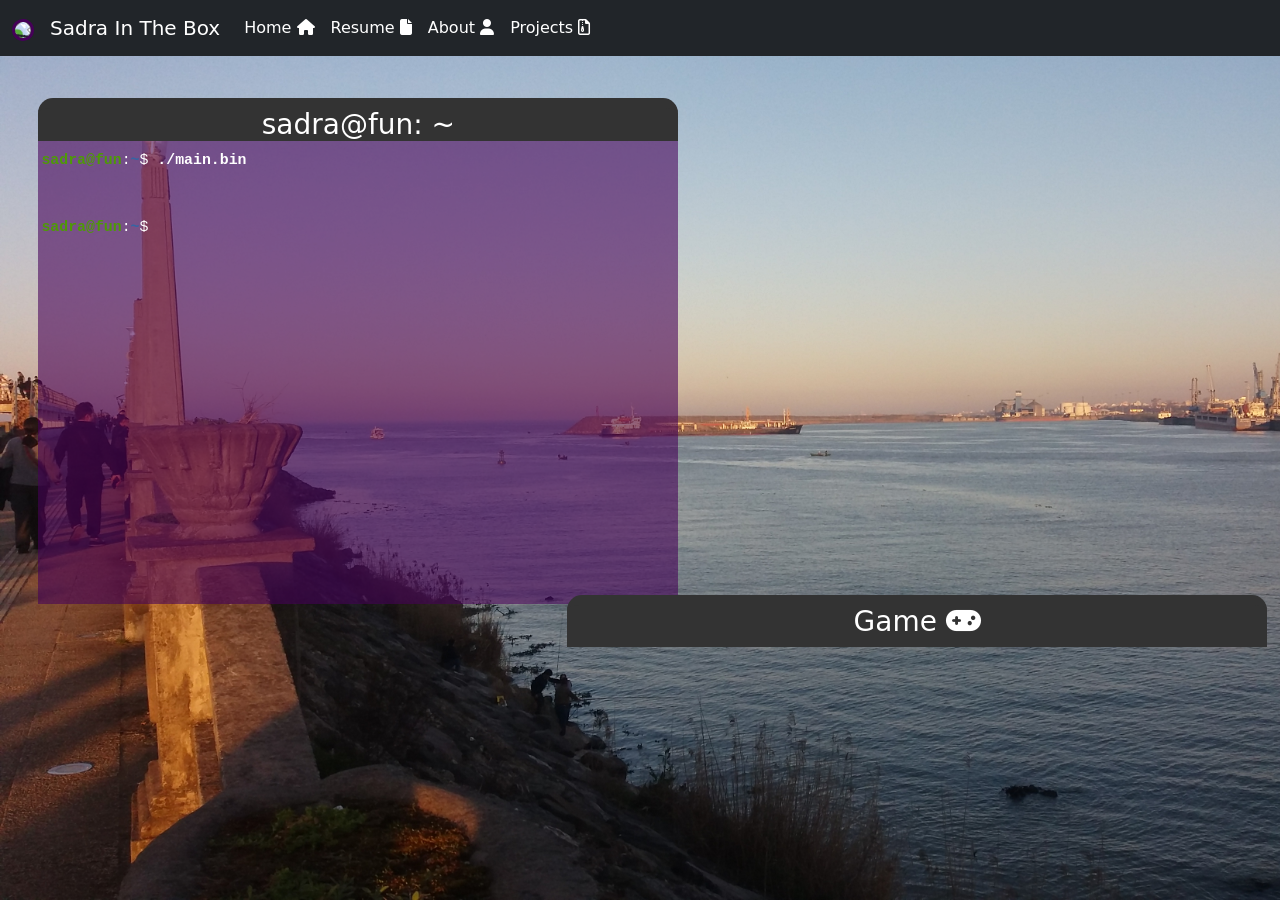
==== index.html @ 815b4501 "update" ====
<!doctype html>
<html lang="en">

<head>
    <meta charset="UTF-8">
    <meta property="og:title" content="SadraInTheBox">
    <meta property="og:description" content="about me and my resume">
    <meta property="og:image" content="https://avatars.githubusercontent.com/u/104717267">
    <meta name="viewport" content="width=device-width, initial-scale=1.0">
    <!-- <link rel="stylesheet" href="https://fonts.googleapis.com/css2?family=Material+Symbols+Outlined:opsz,wght,FILL,GRAD@24,400,0,0" />
    <link rel="stylesheet" href="https://fonts.googleapis.com/css2?family=Material+Symbols+Outlined:opsz,wght,FILL,GRAD@20..48,100..700,0..1,-50..200" /> -->
    <link rel="icon" href="https://avatars.githubusercontent.com/u/104717267">
    <link href="https://cdn.jsdelivr.net/npm/bootstrap@5.0.2/dist/css/bootstrap.min.css" rel="stylesheet"
        integrity="sha384-EVSTQN3/azprG1Anm3QDgpJLIm9Nao0Yz1ztcQTwFspd3yD65VohhpuuCOmLASjC" crossorigin="anonymous">
    <link rel="stylesheet" href="./script/style.css">
    <link rel="stylesheet" href="./script/fontawesome/css/all.css">
    <link rel="stylesheet" type='text/css' href="https://cdn.jsdelivr.net/gh/devicons/devicon@latest/devicon.min.css" />
    <title>Sadra In The Box</title>
    <style>
        @media screen and(min-width: 990) {
            .icon img {
                width: 200%;
            }
        }

        @media screen and(max-width: 990) {
            .icon img {
                width: 100;
            }
        }
    </style>
</head>

<body>
    <div class="post-f-t">
        <div class="collapse" id="navbarToggleExternalContent">
            <div class="bg-dark p-4">
                <h4 class="text-white">SadraInTheBox</h4>
                <span class="text-muted"><a class="nav-link active" onclick="goPage('home')" href="#home">Home <i
                            class="fa-solid fa-house"></i></a></span>
                <span class="text-muted"><a class="nav-link" onclick="goPage('resume')" href="#resume">Resume <i
                            class="fa-solid fa-file"></i></a></span>
                <span class="text-muted"><a class="nav-link" onclick="goPage('findMe')" href="#findme">About <i
                            class="fa-solid fa-user"></i></a></span>
            </div>
        </div>
        <nav class="navbar navbar-expand-lg navbar-dark bg-dark">
            <div class="container-fluid">
                <div class="navbar-brand icon">
                    <img src="https://avatars.githubusercontent.com/u/104717267" id="icon" width="100%">
                </div>
                <a class="navbar-brand" href="#home" onclick="goPage('home')">Sadra In The Box</a>
                <button class="navbar-toggler" type="button" data-toggle="collapse"
                    data-target="#navbarToggleExternalContent" aria-controls="navbarToggleExternalContent"
                    aria-expanded="false" aria-label="Toggle navigation">
                    <span class="navbar-toggler-icon"></span>
                </button>
                <div class="collapse navbar-collapse" id="navbarSupportedContent">
                    <ul class="navbar-nav me-auto mb-2 mb-lg-0">
                        <li class="nav-item">
                            <a class="nav-link active" aria-current="page" href="#home" id="homeBtn"
                                onclick="goPage('home')">Home <i class="fa-solid fa-house"></i></a>
                        </li>
                        <li class="nav-item">
                            <a class="nav-link" onclick="goPage('resume')" id="resumeBtn" href="#resume">Resume <i
                                    class="fa-solid fa-file"></i></a>
                        </li>
                        <!-- <li class="nav-item">
                            <a class="nav-link" onclick="goPage('blog')" id="blogBtn" href="#blogs">Blogs</a>
                        </li> -->
                        <li class="nav-item">
                            <a class="nav-link" onclick="goPage('findMe')" id="findMeBtn" href="#findme">About <i
                                    class="fa-solid fa-user"></i></a>
                        </li>
                        <li>
                            <a class="nav-link" href="/projects/index.html">Projects <i
                                    class="fa-regular fa-file-zipper"></i></a>
                        </li>
                    </ul>

                </div>
            </div>
        </nav>
    </div>

    <div id="home" style="display: block;" class="page">
        <br><br>
        <div>
            <div class="bash n-col part" id="bashWindow">
                <h3 class="title">sadra@fun: ~</h1>
                    <pre>
<font color="#4E9A06"><b>sadra@fun</b></font>:<font color="#3465A4"><b>~</b></font>$ <b id="bash-promp"></b>
                    <div id="result" style="display: none;">
<font color="#00FF87">₊ ˚</font><font color="#5FFF87">﹒</font><font color="#5FFF5F"> ✦₊  ₊˚   ★</font><font color="#87FF5F"> </font><font color="#87FF00">   ⸝⸝  ₊˚</font><font color="#AFFF00">﹒ ✦₊   ₊˚</font>
<font color="#5FFF87">.</font><font color="#5FFF5F"> .  /)  /)</font>
<font color="#5FFF5F">. . (｡•ㅅ•｡</font><font color="#87FF5F">)</font><font color="#87FF00">〝₎₎ Sandr</font><font color="#AFFF00">oInTheBox!</font><font color="#AFD700"> </font><font color="#D7D700">✦₊ ˊ˗ </font>
<font color="#5FFF5F">. .╭∪─</font><font color="#87FF5F">∪</font><font color="#87FF00">─────────</font><font color="#AFFF00">─ ✦ ⁺.</font>
<font color="#5FFF5F">. .</font><font color="#87FF5F">┊</font><font color="#87FF00"> ◟﹫ Name </font><font color="#AFFF00">: Sadra</font>
<font color="#87FF5F">.</font><font color="#87FF00"> .┊ ゛  La</font><font color="#AFFF00">st Name : </font><font color="#AFD700">G</font><font color="#D7D700">eorgi</font>
<font color="#87FF00">. .┊﹒ A</font><font color="#AFFF00">ge : 15</font>
<font color="#87FF00">. .┊</font><font color="#AFFF00">ꜝꜝ﹒Pronoun</font><font color="#AFD700">s</font><font color="#D7D700"> : he/him</font>
<font color="#87FF00">.</font><font color="#AFFF00"> .┊ ◟ヾ FvC</font><font color="#AFD700">o</font><font color="#D7D700">lor : purpl</font><font color="#D7AF00">e</font>
<font color="#AFFF00">. .┊﹒ Jo</font><font color="#AFD700">b</font><font color="#D7D700"> : Desktop </font><font color="#D7AF00">G</font><font color="#FFAF00">ame/App D</font><font color="#FF8700">ev</font>
<font color="#AFFF00">. .┊ </font><font color="#AFD700">◟</font><font color="#D7D700">﹫ github : </font><font color="#D7AF00">h</font><font color="#FFAF00">ttps://gi</font><font color="#FF8700">thub.com/</font><font color="#FF875F">I</font><font color="#FF5F5F">mTheSadra</font>
<font color="#AFFF00">  </font><font color="#AFD700"> </font><font color="#D7D700">╰──────────</font><font color="#D7AF00">─</font><font color="#FFAF00">──  ✦ ⁺.</font>
<font color="#D7D700">₊˚ ﹒✦ ₊  ₊˚</font><font color="#D7AF00"> </font><font color="#FFAF00">  ★     ⸝</font><font color="#FF8700">⸝ ₊˚﹒✦ ₊ </font><font color="#FF875F"> </font><font color="#FF5F5F">₊˚</font>
                    </div>
    <div style="display: none;" id="bash-promp2-view"><font color="#4E9A06"><b>sadra@fun</b></font>:<font color="#3465A4"><b>~</b></font>$ <b id="bash-promp2"></b></div> 
                </pre>
            </div>
            <div id="space">
                <main class="window n-col part" style="display: none;">
                    <!-- <canvas id="defaultCanvas0" class="p5Canvas" width="1400" height="1000" style="width: 700px; height: 500px;"></canvas> -->
                </main>
            </div></div>
        </div>

        <div id="resume" style="display: none; min-height: 100%; height: 100%;" class="page">
            <div style="width: 80%; height: 100%; min-height: 100%; float: left;" class="part">
                <iframe src="./assest/resume.pdf" class="resume" id="pdfShow" frameborder="0"
                    style="overflow:hidden;height:85vh;width:100%" width="100%">
                    <p style="color: rgb(255, 37, 37);">
                        It appears you don't have a PDF plugin for this browser.
                        No biggie... you can click <a href="./assest/resume.pdf">here</a> to download my resume file.
                    </p>
                </iframe>
            </div>
            <h4 id="demo" style="color: red;"></h4>
            <div class="resumeFooter" id="resumeFooter" style="min-height: 85vh;" aria-colspan="part">
                <a href="./assest/resume.pdf" id="downloadFile">
                    <button>
                        download <i class="fa fa-download" aria-hidden="true"></i>
                    </button>
                </a>
                <br>
                <br>
                <br>
                <select id="certificates" aria-placeholder="certificates">
                    <option value="resume">Resume</option>
                    <option value="cv">CV - Nestle</option>
                    <option value="kharazmi">Kharazmi Festival</option>
                </select>
            </div>
        </div>

        <div id="findMe" class="page" style="display: none;">
            <div class="findMe">
                <br>
                <br>
                <div style="margin-left: 5%; float: left;" class="part">
                    <div>
                        <a href="mailto:m.sadra.gorji@gmail.com"><button>mail <i class="fa fa-envelope"
                                    aria-hidden="true"></i></button></a>
                        <button onclick="showPhone()">phone <i class="fa fa-phone" aria-hidden="true"></i></button>
                        <a href="https://discord.gg/RzxrR6bMMf"><button>discord <i class="fa fa-commenting"
                                    aria-hidden="true"></i></button></a>
                        <a href="https://github.com/imthesadra"><button>github <i
                                    class="fa-brands fa-github"></i></button></a>

                        <br>
                        <h4 style="display: none;" id="phone">Phone : 09109642551
                            <button style="background-color: brown; font-size: small;" onclick="copy()">copy</button>
                        </h4>
                    </div>
                    <br><br>
                    <div>
                        <div class="skills">
                            <svg viewBox="0 0 128 128" style="width: 30px;">
                                <linearGradient id="python-original-a" gradientUnits="userSpaceOnUse" x1="70.252" y1="1237.476" x2="170.659" y2="1151.089" gradientTransform="matrix(.563 0 0 -.568 -29.215 707.817)"><stop offset="0" stop-color="#5A9FD4"></stop><stop offset="1" stop-color="#306998"></stop></linearGradient><linearGradient id="python-original-b" gradientUnits="userSpaceOnUse" x1="209.474" y1="1098.811" x2="173.62" y2="1149.537" gradientTransform="matrix(.563 0 0 -.568 -29.215 707.817)"><stop offset="0" stop-color="#FFD43B"></stop><stop offset="1" stop-color="#FFE873"></stop></linearGradient><path fill="url(#python-original-a)" d="M63.391 1.988c-4.222.02-8.252.379-11.8 1.007-10.45 1.846-12.346 5.71-12.346 12.837v9.411h24.693v3.137H29.977c-7.176 0-13.46 4.313-15.426 12.521-2.268 9.405-2.368 15.275 0 25.096 1.755 7.311 5.947 12.519 13.124 12.519h8.491V67.234c0-8.151 7.051-15.34 15.426-15.34h24.665c6.866 0 12.346-5.654 12.346-12.548V15.833c0-6.693-5.646-11.72-12.346-12.837-4.244-.706-8.645-1.027-12.866-1.008zM50.037 9.557c2.55 0 4.634 2.117 4.634 4.721 0 2.593-2.083 4.69-4.634 4.69-2.56 0-4.633-2.097-4.633-4.69-.001-2.604 2.073-4.721 4.633-4.721z" transform="translate(0 10.26)"></path><path fill="url(#python-original-b)" d="M91.682 28.38v10.966c0 8.5-7.208 15.655-15.426 15.655H51.591c-6.756 0-12.346 5.783-12.346 12.549v23.515c0 6.691 5.818 10.628 12.346 12.547 7.816 2.297 15.312 2.713 24.665 0 6.216-1.801 12.346-5.423 12.346-12.547v-9.412H63.938v-3.138h37.012c7.176 0 9.852-5.005 12.348-12.519 2.578-7.735 2.467-15.174 0-25.096-1.774-7.145-5.161-12.521-12.348-12.521h-9.268zM77.809 87.927c2.561 0 4.634 2.097 4.634 4.692 0 2.602-2.074 4.719-4.634 4.719-2.55 0-4.633-2.117-4.633-4.719 0-2.595 2.083-4.692 4.633-4.692z" transform="translate(0 10.26)"></path><radialGradient id="python-original-c" cx="1825.678" cy="444.45" r="26.743" gradientTransform="matrix(0 -.24 -1.055 0 532.979 557.576)" gradientUnits="userSpaceOnUse"><stop offset="0" stop-color="#B8B8B8" stop-opacity=".498"></stop><stop offset="1" stop-color="#7F7F7F" stop-opacity="0"></stop></radialGradient><path opacity=".444" fill="url(#python-original-c)" d="M97.309 119.597c0 3.543-14.816 6.416-33.091 6.416-18.276 0-33.092-2.873-33.092-6.416 0-3.544 14.815-6.417 33.092-6.417 18.275 0 33.091 2.872 33.091 6.417z"></path>
                            </svg> python -                   
                            <svg viewBox="0 0 128 128" style="width: 30px;">
                                <path fill="#F0DB4F" d="M1.408 1.408h125.184v125.185H1.408z"></path><path fill="#323330" d="M116.347 96.736c-.917-5.711-4.641-10.508-15.672-14.981-3.832-1.761-8.104-3.022-9.377-5.926-.452-1.69-.512-2.642-.226-3.665.821-3.32 4.784-4.355 7.925-3.403 2.023.678 3.938 2.237 5.093 4.724 5.402-3.498 5.391-3.475 9.163-5.879-1.381-2.141-2.118-3.129-3.022-4.045-3.249-3.629-7.676-5.498-14.756-5.355l-3.688.477c-3.534.893-6.902 2.748-8.877 5.235-5.926 6.724-4.236 18.492 2.975 23.335 7.104 5.332 17.54 6.545 18.873 11.531 1.297 6.104-4.486 8.08-10.234 7.378-4.236-.881-6.592-3.034-9.139-6.949-4.688 2.713-4.688 2.713-9.508 5.485 1.143 2.499 2.344 3.63 4.26 5.795 9.068 9.198 31.76 8.746 35.83-5.176.165-.478 1.261-3.666.38-8.581zM69.462 58.943H57.753l-.048 30.272c0 6.438.333 12.34-.714 14.149-1.713 3.558-6.152 3.117-8.175 2.427-2.059-1.012-3.106-2.451-4.319-4.485-.333-.584-.583-1.036-.667-1.071l-9.52 5.83c1.583 3.249 3.915 6.069 6.902 7.901 4.462 2.678 10.459 3.499 16.731 2.059 4.082-1.189 7.604-3.652 9.448-7.401 2.666-4.915 2.094-10.864 2.07-17.444.06-10.735.001-21.468.001-32.237z"></path>
                            </svg>
                            javascript
                            <svg viewBox="0 0 128 128" style="width: 30px;">
                                <path fill="#004482" d="M63.443 0c-1.782 0-3.564.39-4.916 1.172L11.594 28.27C8.89 29.828 6.68 33.66 6.68 36.78v54.197c0 1.562.55 3.298 1.441 4.841l-.002.002c.89 1.543 2.123 2.89 3.475 3.672l46.931 27.094c2.703 1.562 7.13 1.562 9.832 0h.002l46.934-27.094c1.352-.78 2.582-2.129 3.473-3.672.89-1.543 1.441-3.28 1.441-4.843V36.779c0-1.557-.55-3.295-1.441-4.838v-.002c-.891-1.545-2.121-2.893-3.473-3.67L68.359 1.173C67.008.39 65.226 0 63.443 0zm.002 26.033c13.465 0 26.02 7.246 32.77 18.91l-16.38 9.479c-3.372-5.836-9.66-9.467-16.39-9.467-10.432 0-18.922 8.49-18.922 18.924S53.013 82.8 63.445 82.8c6.735 0 13.015-3.625 16.395-9.465l16.375 9.477c-6.746 11.662-19.305 18.91-32.77 18.91-20.867 0-37.843-16.977-37.843-37.844s16.976-37.844 37.843-37.844v-.002zM92.881 57.57h4.201v4.207h4.203v4.203h-4.203v4.207h-4.201V65.98h-4.207v-4.203h4.207V57.57zm15.765 0h4.208v4.207h4.203v4.203h-4.203v4.207h-4.208V65.98h-4.205v-4.203h4.205V57.57z"></path>
                            </svg> cpp -
                            <i class="devicon-dotnetcore-plain colored"></i> .Net <br>                  
                            <svg viewBox="0 0 128 128" style="width: 30px;">
                                <path d="M117.5 33.5l.3-.2c-.6-1.1-1.5-2.1-2.4-2.6L67.1 2.9c-.8-.5-1.9-.7-3.1-.7-1.2 0-2.3.3-3.1.7l-48 27.9c-1.7 1-2.9 3.5-2.9 5.4v55.7c0 1.1.2 2.3.9 3.4l-.2.1c.5.8 1.2 1.5 1.9 1.9l48.2 27.9c.8.5 1.9.7 3.1.7 1.2 0 2.3-.3 3.1-.7l48-27.9c1.7-1 2.9-3.5 2.9-5.4V36.1c.1-.8 0-1.7-.4-2.6zm-53.5 70c-21.8 0-39.5-17.7-39.5-39.5S42.2 24.5 64 24.5c14.7 0 27.5 8.1 34.3 20l-13 7.5C81.1 44.5 73.1 39.5 64 39.5c-13.5 0-24.5 11-24.5 24.5s11 24.5 24.5 24.5c9.1 0 17.1-5 21.3-12.4l12.9 7.6c-6.8 11.8-19.6 19.8-34.2 19.8zM115 62h-3.2l-.9 4h4.1v5h-5l-1.2 6h-4.9l1.2-6h-3.8l-1.2 6h-4.8l1.2-6H94v-5h3.5l.9-4H94v-5h5.3l1.2-6h4.9l-1.2 6h3.8l1.2-6h4.8l-1.2 6h2.2v5zm-12.7 4h3.8l.9-4h-3.8z" fill="#68217A"></path>
                            </svg> c# - 
                            <i class="devicon-unity-plain colored"></i> Unity <br>
                            <i class="devicon-django-plain colored"></i> Django - 
                            <i class="devicon-flask-original colored"></i> Flask - 
                            <i class="devicon-sdl-plain colored"></i> SDL <br>
                            <i class="devicon-numpy-plain colored"></i> numpy - 
                            <i class="devicon-p5js-original colored"></i> p5js <br> 
                            <i class="devicon-bash-plain colored"></i> Bash - 
                            <i class="devicon-powershell-plain colored"></i> Powershell <br>
                            <i class="devicon-ubuntu-plain colored"></i> Ubuntu - 
                            <i class="devicon-windows11-original colored"></i> Windows <br>
                        </div>
                    </div>
                    <br><br>
                </div>

                <!-- <div style="float: right; margin-right: 5%;">
                <iframe src="https://discord.com/widget?id=1015629142655500362&theme=dark" 
                width="350" height="500" 
                allowtransparency="true" frameborder="0" 
                
                sandbox="allow-popups allow-popups-to-escape-sandbox allow-same-origin allow-scripts"
                >
                </iframe>
            </div> -->
                <div style="float: right; margin-right: 2%" class="part">
                    <img
                        src="https://github-readme-stats.vercel.app/api?username=imthesadra&show_icons=true&theme=dark">
                    <br>
                    <br>
                    <br>
                    <a href="https://coffeebede.com/sadraz3r0">
                        <img width="40%" style="float: left;"
                            src="https://coffeebede.ir/DashboardTemplateV2/app-assets/images/banner/default-yellow.svg">
                        <!-- <img src="https://i.imgur.com/2DrTn0Z.gif" style="float: right" width="70px"> -->
                    </a>
                </div>
            </div>

            <script>
                function showPhone() {
                    var phone = document.getElementById("phone");
                    phone.style = "display: block;";
                }

                function copy() {
                    navigator.clipboard.writeText("09109642551");
                }
            </script>
        </div>

        <!-- <div id="blog" class="page" style="display: none;">
        <div id="myBlogs" class="blogs"></div>
    </div> -->

        <div id="scripts">
            <script src="/script/p5.js"></script>
            <script src="/script/game/drop.js"></script>
            <script src="/script/game/game.js"></script>
            <script src="/script/main.js"></script>
            <script src="https://code.jquery.com/jquery-3.2.1.slim.min.js"
                integrity="sha384-KJ3o2DKtIkvYIK3UENzmM7KCkRr/rE9/Qpg6aAZGJwFDMVNA/GpGFF93hXpG5KkN"
                crossorigin="anonymous"></script>
            <script src="https://cdn.jsdelivr.net/npm/popper.js@1.12.9/dist/umd/popper.min.js"
                integrity="sha384-ApNbgh9B+Y1QKtv3Rn7W3mgPxhU9K/ScQsAP7hUibX39j7fakFPskvXusvfa0b4Q"
                crossorigin="anonymous"></script>
            <script src="https://cdn.jsdelivr.net/npm/bootstrap@4.0.0/dist/js/bootstrap.min.js"
                integrity="sha384-JZR6Spejh4U02d8jOt6vLEHfe/JQGiRRSQQxSfFWpi1MquVdAyjUar5+76PVCmYl"
                crossorigin="anonymous"></script>
            <script>
                // const blogs = [
                //     ["1", "پست اول"]
                // ]
                // for(let i = 0; i < blogs.length; i++){
                //     let blog = blogs[i];
                //     console.log(blog[0]+" connecting...");
                //     console.log(blog[0]+" connected!");
                //     let a = document.createElement("a");
                //     a.href = "./blog.html?id="+blog[0];
                //     let btn = document.createElement("button");
                //     // a.id = blog[0];
                //     btn.innerText = blog[1];

                //     a.appendChild(btn);

                //     let div = document.getElementById("myBlogs");
                //     div.appendChild(a);

                //     console.log(blog);
                // }
            </script>
        </div>
</body>

</html>
---- script/style.css ----
@font-face {
    font-family: "ubuntu";
    src: url("/assest/ubuntu.ttf");
}

body {
    /* background-image: url("/assest/background.png");
    background-repeat: no-repeat;
    background-size: cover;
    background-clip: initial; */

    background: url("/assest/background.png") fixed;
    background-size: cover;
}

@media screen and (max-device-width: 991){
    .page .n-col {
        float:none;
        max-width: 90%;
        min-width: 90%;
        margin-left: 5%;
    }
}

@media screen and (min-device-width: 991){
    .page .n-col {
        float:none;
        max-width: 90%;
        min-width: 90%;
        margin-left: 5%;
    }
}

/* * {
    font-family: "ubuntu";
} */

.title {
    font-style: italic;
    color: white;
    text-align: center;
}

.icon {
    max-width: 3%;
}

.icon img {
    border-radius: 50%;
    border: #450058 solid 3px;
    font-size: medium;
}

/* @media screen and (max-device-width: 990) {
    .window {
        margin-right: 1%;
        float: right;
        background-color: #333333;
        min-width: 40%;
    }
    
    .window .title {
        max-width: 100%;
        min-width: 700px;
        font-style: normal;
        margin-top: -1.3%;
        border-top: #333333 solid 10px;
        background-color: #333333;
        border-top-right-radius: 15px;
        border-top-left-radius: 15px;
        text-align: center;
    }
}

@media screen and (min-device-width: 989){
    .window {
        margin-right: 1%;
        float: none;
        background-color: #333333;
        min-width: 90%;
        max-width: 90%;
        margin-left: 5%;
    }
    
    .window .title {
        max-width: 100%;
        font-style: normal;
        margin-top: -1.3%;
        border-top: #333333 solid 10px;
        background-color: #333333;
        border-top-right-radius: 15px;
        border-top-left-radius: 15px;
        text-align: center;
    }
} */

.window {
    margin-right: 1%;
    float: right;
    background-color: #333333;
    min-width: 500px;

    border-top-left-radius: 15px;
    border-top-right-radius: 15px;
}

.window .title {
    max-width: 100%;
    min-width: 700px;
    font-style: normal;
    margin-top: -1.3%;
    border-top: #333333 solid 10px;
    background-color: #333333;
    border-top-right-radius: 15px;
    border-top-left-radius: 15px;
    text-align: center;
}

/* @media screen and (max-device-width: 990){
    .bash {
        float: left;
        background-color: #450058;
        color: white;
        font-size: 17px;
        width: 700px;
        height: 500px; 
        min-height: 70%;
        max-width: 50%;
        margin-left: 3%;
    }

    .bash pre {
        margin-left: 3px;
    }

    .bash .title {
        font-style: normal;
        border-top: #333333 solid 10px;
        background-color: #333333;
        border-top-right-radius: 15px;
        border-top-left-radius: 15px;
        margin-top: -1%;
        text-align: center;
    }
}

@media screen and (min-device-width: 989){
    .bash {
        float: none;
        background-color: #450058;
        color: white;
        font-size: 17px;
        width: 700px;
        height: 500px; 
        min-height: 70%;
        max-width: 90%;
        min-width: 90%;
        margin-left: 5%;
    }

    .bash pre {
        margin-left: 0.2%;
    }

    .bash .title {
        font-style: normal;
        border-top: #333333 solid 10px;
        background-color: #333333;
        border-top-right-radius: 15px;
        border-top-left-radius: 15px;
        margin-top: -1%;
        text-align: center;
    }
} */

.bash {
    float: left;
    background-color: #45005894;
    color: white;
    font-size: 17px;
    width: 700px;
    height: 500px; 
    min-height: 70%;
    max-width: 50%;
    margin-left: 3%;
    border-top-left-radius: 15px;
    border-top-right-radius: 15px;
}

.bash pre {
    margin-left: 3px;
}

.bash .title {
    font-style: normal;
    border-top: #333333 solid 10px;
    background-color: #333333;
    border-top-right-radius: 15px;
    border-top-left-radius: 15px;
    margin-top: -1%;
    text-align: center;
}

.nav-link{
    color: white;
}

.resumeFooter {
    background-color: rgba(92, 33, 186, 0.514);
    border-bottom-right-radius: 15px;
    border: #333333 solid 3px;
}

.resumeFooter button {
    /* min-width: 10%; */
    margin-top: 1%;
    color:white;
    background-color: #333333;
    border-radius: 4px;
    margin-left: 3%;
    border: white solid 2px;
    text-align: left;
}

.resumeFooter select {
    margin-left: 3%;
    color: white;
    background-color: #333333;
    border-radius: 4px;
    border: white solid 2px;
}

.resumeFooter button i {
    text-align: right;
}

.findMe {
    background-color: rgba(92, 33, 186, 0.496);
    border: #333333 solid 3px;
    border-top: none;
    border-bottom-left-radius: 10px;
    border-bottom-right-radius: 10px;
    min-height: 85vh;
}

.findMe button {
    border: rgb(4, 0, 26) solid 2px;
    border-radius: 5px;
    color: white;
    background-color: rgb(4, 0, 26);
}

.findMe button:hover {
    background-color: rgba(4, 0, 26, 0.336);
}

.blogs button {
    background-color: #333333;
    color: white;
    border-radius: 12px;
    min-width: 80%;
    font-size: 130%;
    margin-left: 10%;
    margin-top: 1%;
    border: #333333 solid 1px;
}

.blogs button:hover {
    background-color: #33333381;
}

.blog-content {
    max-width: 90%;
    max-height: 85%;
    min-width: 90%;
    min-height: 85%;
    margin-left: 5%;
    margin-top: 0.2%;
}

.blog-content * {
    color: white;
}

.blog-content textarea {
    background-color: #333333cd;
    border-radius: 12px;
    color: white;
    /* min-width: 150%;
    min-height: 100%;
    max-width: 150%;
    max-height: 100%;
    font-size: 110%;
    resize: none;
    border-color: #333333;
    margin-left: -30%;
    float: right; */
    margin-left: 1%;
}

.blog-content .menu {
    border-color: #333333;
    background-color: #333333cd;
    color: white;
    width: 30%;
    max-width: 30%;
    min-width: 30%;
    height: 80%;
    max-height: 80%;
    min-height: 80%;
    border-radius: 12px;
}

.blog-content .menu img {
    border-radius: 12px;
    border-color: #333333;
    max-width: 90%;
    padding: -1%;
}
/* 
.display {
    min-width: ;
} */

.skills {
    background-color: #333333;
    border-radius: 12px;
    border: #333333 solid 1px;
    /* min-width: 70%; */
    max-width: 70%;
    color: white;
}

.skills * {
    padding-top: 3%;
    padding-left: 3%;
}

.skills p {
    margin-left: 3%;
}

.projectItem {
    border: none;
    background-color: rgba(51, 51, 51, 0.674);
    /* border-radius: 13px; */
    border: #450058 solid 1px;
    min-width: 100%;
    max-width: 100%;
    min-height: 5%;
    margin-top: 1%;
    color: white;
}

.projectItem tr {
    border: rgba(255, 255, 255, 0) solid 0px;
}

.projectItem tbody{
    border: rgba(255, 255, 255, 0) solid 0px;
}

.onCanvas {
    position: absolute;
}
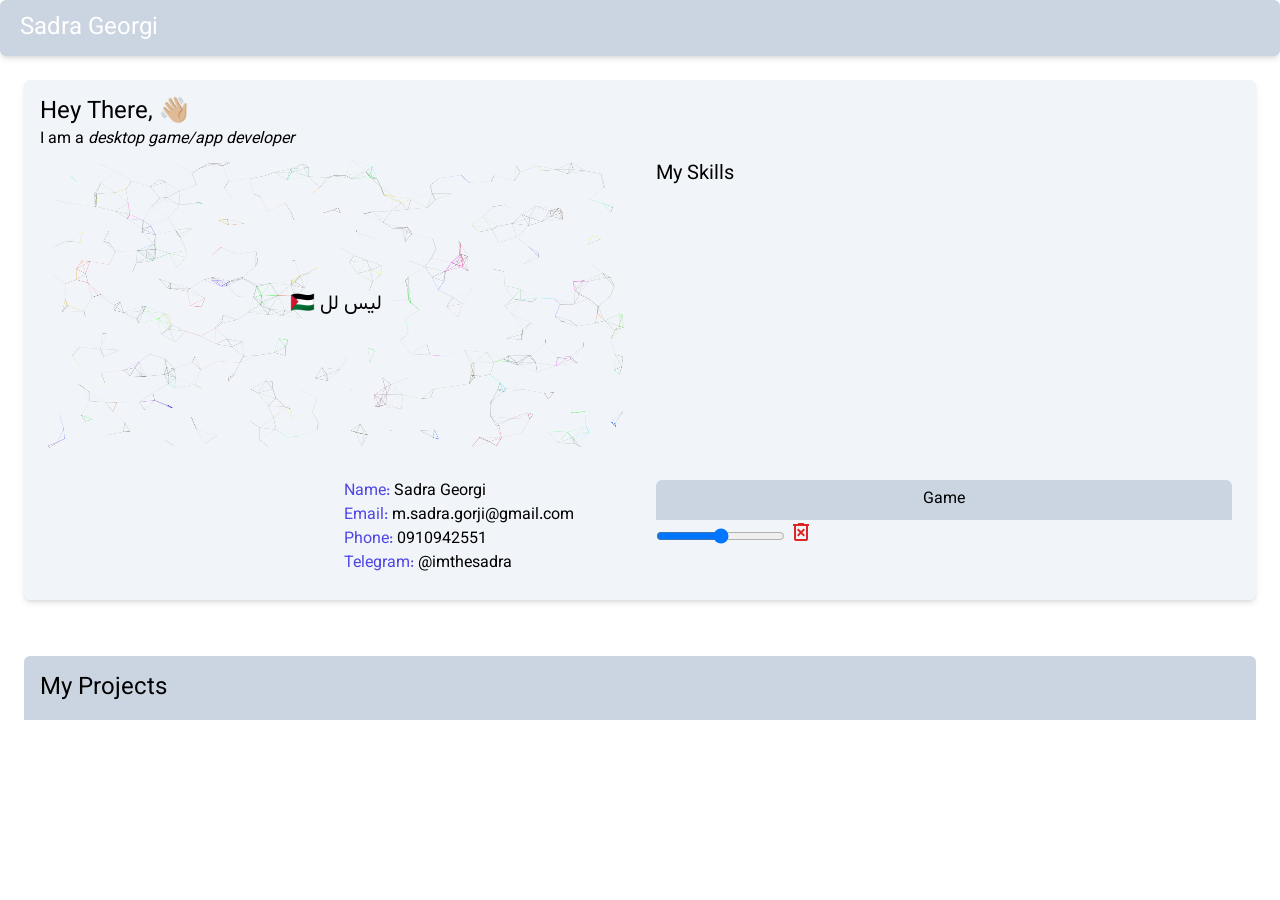
==== commit 6871defb: "update everything" ====
--- a/index.html
+++ b/index.html
@@ -1,275 +1,152 @@
-<!doctype html>
-<html lang="en">
-
-<head>
-    <meta charset="UTF-8">
-    <meta property="og:title" content="SadraInTheBox">
-    <meta property="og:description" content="about me and my resume">
-    <meta property="og:image" content="https://avatars.githubusercontent.com/u/104717267">
-    <meta name="viewport" content="width=device-width, initial-scale=1.0">
-    <!-- <link rel="stylesheet" href="https://fonts.googleapis.com/css2?family=Material+Symbols+Outlined:opsz,wght,FILL,GRAD@24,400,0,0" />
-    <link rel="stylesheet" href="https://fonts.googleapis.com/css2?family=Material+Symbols+Outlined:opsz,wght,FILL,GRAD@20..48,100..700,0..1,-50..200" /> -->
-    <link rel="icon" href="https://avatars.githubusercontent.com/u/104717267">
-    <link href="https://cdn.jsdelivr.net/npm/bootstrap@5.0.2/dist/css/bootstrap.min.css" rel="stylesheet"
-        integrity="sha384-EVSTQN3/azprG1Anm3QDgpJLIm9Nao0Yz1ztcQTwFspd3yD65VohhpuuCOmLASjC" crossorigin="anonymous">
-    <link rel="stylesheet" href="./script/style.css">
-    <link rel="stylesheet" href="./script/fontawesome/css/all.css">
-    <link rel="stylesheet" type='text/css' href="https://cdn.jsdelivr.net/gh/devicons/devicon@latest/devicon.min.css" />
-    <title>Sadra In The Box</title>
-    <style>
-        @media screen and(min-width: 990) {
-            .icon img {
-                width: 200%;
-            }
-        }
-
-        @media screen and(max-width: 990) {
-            .icon img {
-                width: 100;
-            }
-        }
-    </style>
-</head>
-
-<body>
-    <div class="post-f-t">
-        <div class="collapse" id="navbarToggleExternalContent">
-            <div class="bg-dark p-4">
-                <h4 class="text-white">SadraInTheBox</h4>
-                <span class="text-muted"><a class="nav-link active" onclick="goPage('home')" href="#home">Home <i
-                            class="fa-solid fa-house"></i></a></span>
-                <span class="text-muted"><a class="nav-link" onclick="goPage('resume')" href="#resume">Resume <i
-                            class="fa-solid fa-file"></i></a></span>
-                <span class="text-muted"><a class="nav-link" onclick="goPage('findMe')" href="#findme">About <i
-                            class="fa-solid fa-user"></i></a></span>
-            </div>
-        </div>
-        <nav class="navbar navbar-expand-lg navbar-dark bg-dark">
-            <div class="container-fluid">
-                <div class="navbar-brand icon">
-                    <img src="https://avatars.githubusercontent.com/u/104717267" id="icon" width="100%">
-                </div>
-                <a class="navbar-brand" href="#home" onclick="goPage('home')">Sadra In The Box</a>
-                <button class="navbar-toggler" type="button" data-toggle="collapse"
-                    data-target="#navbarToggleExternalContent" aria-controls="navbarToggleExternalContent"
-                    aria-expanded="false" aria-label="Toggle navigation">
-                    <span class="navbar-toggler-icon"></span>
-                </button>
-                <div class="collapse navbar-collapse" id="navbarSupportedContent">
-                    <ul class="navbar-nav me-auto mb-2 mb-lg-0">
-                        <li class="nav-item">
-                            <a class="nav-link active" aria-current="page" href="#home" id="homeBtn"
-                                onclick="goPage('home')">Home <i class="fa-solid fa-house"></i></a>
-                        </li>
-                        <li class="nav-item">
-                            <a class="nav-link" onclick="goPage('resume')" id="resumeBtn" href="#resume">Resume <i
-                                    class="fa-solid fa-file"></i></a>
-                        </li>
-                        <!-- <li class="nav-item">
-                            <a class="nav-link" onclick="goPage('blog')" id="blogBtn" href="#blogs">Blogs</a>
-                        </li> -->
-                        <li class="nav-item">
-                            <a class="nav-link" onclick="goPage('findMe')" id="findMeBtn" href="#findme">About <i
-                                    class="fa-solid fa-user"></i></a>
-                        </li>
-                        <li>
-                            <a class="nav-link" href="/projects/index.html">Projects <i
-                                    class="fa-regular fa-file-zipper"></i></a>
-                        </li>
-                    </ul>
-
-                </div>
-            </div>
-        </nav>
-    </div>
-
-    <div id="home" style="display: block;" class="page">
-        <br><br>
-        <div>
-            <div class="bash n-col part" id="bashWindow">
-                <h3 class="title">sadra@fun: ~</h1>
-                    <pre>
-<font color="#4E9A06"><b>sadra@fun</b></font>:<font color="#3465A4"><b>~</b></font>$ <b id="bash-promp"></b>
-                    <div id="result" style="display: none;">
-<font color="#00FF87">₊ ˚</font><font color="#5FFF87">﹒</font><font color="#5FFF5F"> ✦₊  ₊˚   ★</font><font color="#87FF5F"> </font><font color="#87FF00">   ⸝⸝  ₊˚</font><font color="#AFFF00">﹒ ✦₊   ₊˚</font>
-<font color="#5FFF87">.</font><font color="#5FFF5F"> .  /)  /)</font>
-<font color="#5FFF5F">. . (｡•ㅅ•｡</font><font color="#87FF5F">)</font><font color="#87FF00">〝₎₎ Sandr</font><font color="#AFFF00">oInTheBox!</font><font color="#AFD700"> </font><font color="#D7D700">✦₊ ˊ˗ </font>
-<font color="#5FFF5F">. .╭∪─</font><font color="#87FF5F">∪</font><font color="#87FF00">─────────</font><font color="#AFFF00">─ ✦ ⁺.</font>
-<font color="#5FFF5F">. .</font><font color="#87FF5F">┊</font><font color="#87FF00"> ◟﹫ Name </font><font color="#AFFF00">: Sadra</font>
-<font color="#87FF5F">.</font><font color="#87FF00"> .┊ ゛  La</font><font color="#AFFF00">st Name : </font><font color="#AFD700">G</font><font color="#D7D700">eorgi</font>
-<font color="#87FF00">. .┊﹒ A</font><font color="#AFFF00">ge : 15</font>
-<font color="#87FF00">. .┊</font><font color="#AFFF00">ꜝꜝ﹒Pronoun</font><font color="#AFD700">s</font><font color="#D7D700"> : he/him</font>
-<font color="#87FF00">.</font><font color="#AFFF00"> .┊ ◟ヾ FvC</font><font color="#AFD700">o</font><font color="#D7D700">lor : purpl</font><font color="#D7AF00">e</font>
-<font color="#AFFF00">. .┊﹒ Jo</font><font color="#AFD700">b</font><font color="#D7D700"> : Desktop </font><font color="#D7AF00">G</font><font color="#FFAF00">ame/App D</font><font color="#FF8700">ev</font>
-<font color="#AFFF00">. .┊ </font><font color="#AFD700">◟</font><font color="#D7D700">﹫ github : </font><font color="#D7AF00">h</font><font color="#FFAF00">ttps://gi</font><font color="#FF8700">thub.com/</font><font color="#FF875F">I</font><font color="#FF5F5F">mTheSadra</font>
-<font color="#AFFF00">  </font><font color="#AFD700"> </font><font color="#D7D700">╰──────────</font><font color="#D7AF00">─</font><font color="#FFAF00">──  ✦ ⁺.</font>
-<font color="#D7D700">₊˚ ﹒✦ ₊  ₊˚</font><font color="#D7AF00"> </font><font color="#FFAF00">  ★     ⸝</font><font color="#FF8700">⸝ ₊˚﹒✦ ₊ </font><font color="#FF875F"> </font><font color="#FF5F5F">₊˚</font>
-                    </div>
-    <div style="display: none;" id="bash-promp2-view"><font color="#4E9A06"><b>sadra@fun</b></font>:<font color="#3465A4"><b>~</b></font>$ <b id="bash-promp2"></b></div> 
-                </pre>
-            </div>
-            <div id="space">
-                <main class="window n-col part" style="display: none;">
-                    <!-- <canvas id="defaultCanvas0" class="p5Canvas" width="1400" height="1000" style="width: 700px; height: 500px;"></canvas> -->
-                </main>
-            </div></div>
-        </div>
-
-        <div id="resume" style="display: none; min-height: 100%; height: 100%;" class="page">
-            <div style="width: 80%; height: 100%; min-height: 100%; float: left;" class="part">
-                <iframe src="./assest/resume.pdf" class="resume" id="pdfShow" frameborder="0"
-                    style="overflow:hidden;height:85vh;width:100%" width="100%">
-                    <p style="color: rgb(255, 37, 37);">
-                        It appears you don't have a PDF plugin for this browser.
-                        No biggie... you can click <a href="./assest/resume.pdf">here</a> to download my resume file.
-                    </p>
-                </iframe>
-            </div>
-            <h4 id="demo" style="color: red;"></h4>
-            <div class="resumeFooter" id="resumeFooter" style="min-height: 85vh;" aria-colspan="part">
-                <a href="./assest/resume.pdf" id="downloadFile">
-                    <button>
-                        download <i class="fa fa-download" aria-hidden="true"></i>
-                    </button>
-                </a>
-                <br>
-                <br>
-                <br>
-                <select id="certificates" aria-placeholder="certificates">
-                    <option value="resume">Resume</option>
-                    <option value="cv">CV - Nestle</option>
-                    <option value="kharazmi">Kharazmi Festival</option>
-                </select>
-            </div>
-        </div>
-
-        <div id="findMe" class="page" style="display: none;">
-            <div class="findMe">
-                <br>
-                <br>
-                <div style="margin-left: 5%; float: left;" class="part">
-                    <div>
-                        <a href="mailto:m.sadra.gorji@gmail.com"><button>mail <i class="fa fa-envelope"
-                                    aria-hidden="true"></i></button></a>
-                        <button onclick="showPhone()">phone <i class="fa fa-phone" aria-hidden="true"></i></button>
-                        <a href="https://discord.gg/RzxrR6bMMf"><button>discord <i class="fa fa-commenting"
-                                    aria-hidden="true"></i></button></a>
-                        <a href="https://github.com/imthesadra"><button>github <i
-                                    class="fa-brands fa-github"></i></button></a>
-
-                        <br>
-                        <h4 style="display: none;" id="phone">Phone : 09109642551
-                            <button style="background-color: brown; font-size: small;" onclick="copy()">copy</button>
-                        </h4>
-                    </div>
-                    <br><br>
-                    <div>
-                        <div class="skills">
-                            <svg viewBox="0 0 128 128" style="width: 30px;">
-                                <linearGradient id="python-original-a" gradientUnits="userSpaceOnUse" x1="70.252" y1="1237.476" x2="170.659" y2="1151.089" gradientTransform="matrix(.563 0 0 -.568 -29.215 707.817)"><stop offset="0" stop-color="#5A9FD4"></stop><stop offset="1" stop-color="#306998"></stop></linearGradient><linearGradient id="python-original-b" gradientUnits="userSpaceOnUse" x1="209.474" y1="1098.811" x2="173.62" y2="1149.537" gradientTransform="matrix(.563 0 0 -.568 -29.215 707.817)"><stop offset="0" stop-color="#FFD43B"></stop><stop offset="1" stop-color="#FFE873"></stop></linearGradient><path fill="url(#python-original-a)" d="M63.391 1.988c-4.222.02-8.252.379-11.8 1.007-10.45 1.846-12.346 5.71-12.346 12.837v9.411h24.693v3.137H29.977c-7.176 0-13.46 4.313-15.426 12.521-2.268 9.405-2.368 15.275 0 25.096 1.755 7.311 5.947 12.519 13.124 12.519h8.491V67.234c0-8.151 7.051-15.34 15.426-15.34h24.665c6.866 0 12.346-5.654 12.346-12.548V15.833c0-6.693-5.646-11.72-12.346-12.837-4.244-.706-8.645-1.027-12.866-1.008zM50.037 9.557c2.55 0 4.634 2.117 4.634 4.721 0 2.593-2.083 4.69-4.634 4.69-2.56 0-4.633-2.097-4.633-4.69-.001-2.604 2.073-4.721 4.633-4.721z" transform="translate(0 10.26)"></path><path fill="url(#python-original-b)" d="M91.682 28.38v10.966c0 8.5-7.208 15.655-15.426 15.655H51.591c-6.756 0-12.346 5.783-12.346 12.549v23.515c0 6.691 5.818 10.628 12.346 12.547 7.816 2.297 15.312 2.713 24.665 0 6.216-1.801 12.346-5.423 12.346-12.547v-9.412H63.938v-3.138h37.012c7.176 0 9.852-5.005 12.348-12.519 2.578-7.735 2.467-15.174 0-25.096-1.774-7.145-5.161-12.521-12.348-12.521h-9.268zM77.809 87.927c2.561 0 4.634 2.097 4.634 4.692 0 2.602-2.074 4.719-4.634 4.719-2.55 0-4.633-2.117-4.633-4.719 0-2.595 2.083-4.692 4.633-4.692z" transform="translate(0 10.26)"></path><radialGradient id="python-original-c" cx="1825.678" cy="444.45" r="26.743" gradientTransform="matrix(0 -.24 -1.055 0 532.979 557.576)" gradientUnits="userSpaceOnUse"><stop offset="0" stop-color="#B8B8B8" stop-opacity=".498"></stop><stop offset="1" stop-color="#7F7F7F" stop-opacity="0"></stop></radialGradient><path opacity=".444" fill="url(#python-original-c)" d="M97.309 119.597c0 3.543-14.816 6.416-33.091 6.416-18.276 0-33.092-2.873-33.092-6.416 0-3.544 14.815-6.417 33.092-6.417 18.275 0 33.091 2.872 33.091 6.417z"></path>
-                            </svg> python -                   
-                            <svg viewBox="0 0 128 128" style="width: 30px;">
-                                <path fill="#F0DB4F" d="M1.408 1.408h125.184v125.185H1.408z"></path><path fill="#323330" d="M116.347 96.736c-.917-5.711-4.641-10.508-15.672-14.981-3.832-1.761-8.104-3.022-9.377-5.926-.452-1.69-.512-2.642-.226-3.665.821-3.32 4.784-4.355 7.925-3.403 2.023.678 3.938 2.237 5.093 4.724 5.402-3.498 5.391-3.475 9.163-5.879-1.381-2.141-2.118-3.129-3.022-4.045-3.249-3.629-7.676-5.498-14.756-5.355l-3.688.477c-3.534.893-6.902 2.748-8.877 5.235-5.926 6.724-4.236 18.492 2.975 23.335 7.104 5.332 17.54 6.545 18.873 11.531 1.297 6.104-4.486 8.08-10.234 7.378-4.236-.881-6.592-3.034-9.139-6.949-4.688 2.713-4.688 2.713-9.508 5.485 1.143 2.499 2.344 3.63 4.26 5.795 9.068 9.198 31.76 8.746 35.83-5.176.165-.478 1.261-3.666.38-8.581zM69.462 58.943H57.753l-.048 30.272c0 6.438.333 12.34-.714 14.149-1.713 3.558-6.152 3.117-8.175 2.427-2.059-1.012-3.106-2.451-4.319-4.485-.333-.584-.583-1.036-.667-1.071l-9.52 5.83c1.583 3.249 3.915 6.069 6.902 7.901 4.462 2.678 10.459 3.499 16.731 2.059 4.082-1.189 7.604-3.652 9.448-7.401 2.666-4.915 2.094-10.864 2.07-17.444.06-10.735.001-21.468.001-32.237z"></path>
-                            </svg>
-                            javascript
-                            <svg viewBox="0 0 128 128" style="width: 30px;">
-                                <path fill="#004482" d="M63.443 0c-1.782 0-3.564.39-4.916 1.172L11.594 28.27C8.89 29.828 6.68 33.66 6.68 36.78v54.197c0 1.562.55 3.298 1.441 4.841l-.002.002c.89 1.543 2.123 2.89 3.475 3.672l46.931 27.094c2.703 1.562 7.13 1.562 9.832 0h.002l46.934-27.094c1.352-.78 2.582-2.129 3.473-3.672.89-1.543 1.441-3.28 1.441-4.843V36.779c0-1.557-.55-3.295-1.441-4.838v-.002c-.891-1.545-2.121-2.893-3.473-3.67L68.359 1.173C67.008.39 65.226 0 63.443 0zm.002 26.033c13.465 0 26.02 7.246 32.77 18.91l-16.38 9.479c-3.372-5.836-9.66-9.467-16.39-9.467-10.432 0-18.922 8.49-18.922 18.924S53.013 82.8 63.445 82.8c6.735 0 13.015-3.625 16.395-9.465l16.375 9.477c-6.746 11.662-19.305 18.91-32.77 18.91-20.867 0-37.843-16.977-37.843-37.844s16.976-37.844 37.843-37.844v-.002zM92.881 57.57h4.201v4.207h4.203v4.203h-4.203v4.207h-4.201V65.98h-4.207v-4.203h4.207V57.57zm15.765 0h4.208v4.207h4.203v4.203h-4.203v4.207h-4.208V65.98h-4.205v-4.203h4.205V57.57z"></path>
-                            </svg> cpp -
-                            <i class="devicon-dotnetcore-plain colored"></i> .Net <br>                  
-                            <svg viewBox="0 0 128 128" style="width: 30px;">
-                                <path d="M117.5 33.5l.3-.2c-.6-1.1-1.5-2.1-2.4-2.6L67.1 2.9c-.8-.5-1.9-.7-3.1-.7-1.2 0-2.3.3-3.1.7l-48 27.9c-1.7 1-2.9 3.5-2.9 5.4v55.7c0 1.1.2 2.3.9 3.4l-.2.1c.5.8 1.2 1.5 1.9 1.9l48.2 27.9c.8.5 1.9.7 3.1.7 1.2 0 2.3-.3 3.1-.7l48-27.9c1.7-1 2.9-3.5 2.9-5.4V36.1c.1-.8 0-1.7-.4-2.6zm-53.5 70c-21.8 0-39.5-17.7-39.5-39.5S42.2 24.5 64 24.5c14.7 0 27.5 8.1 34.3 20l-13 7.5C81.1 44.5 73.1 39.5 64 39.5c-13.5 0-24.5 11-24.5 24.5s11 24.5 24.5 24.5c9.1 0 17.1-5 21.3-12.4l12.9 7.6c-6.8 11.8-19.6 19.8-34.2 19.8zM115 62h-3.2l-.9 4h4.1v5h-5l-1.2 6h-4.9l1.2-6h-3.8l-1.2 6h-4.8l1.2-6H94v-5h3.5l.9-4H94v-5h5.3l1.2-6h4.9l-1.2 6h3.8l1.2-6h4.8l-1.2 6h2.2v5zm-12.7 4h3.8l.9-4h-3.8z" fill="#68217A"></path>
-                            </svg> c# - 
-                            <i class="devicon-unity-plain colored"></i> Unity <br>
-                            <i class="devicon-django-plain colored"></i> Django - 
-                            <i class="devicon-flask-original colored"></i> Flask - 
-                            <i class="devicon-sdl-plain colored"></i> SDL <br>
-                            <i class="devicon-numpy-plain colored"></i> numpy - 
-                            <i class="devicon-p5js-original colored"></i> p5js <br> 
-                            <i class="devicon-bash-plain colored"></i> Bash - 
-                            <i class="devicon-powershell-plain colored"></i> Powershell <br>
-                            <i class="devicon-ubuntu-plain colored"></i> Ubuntu - 
-                            <i class="devicon-windows11-original colored"></i> Windows <br>
-                        </div>
-                    </div>
-                    <br><br>
-                </div>
-
-                <!-- <div style="float: right; margin-right: 5%;">
-                <iframe src="https://discord.com/widget?id=1015629142655500362&theme=dark" 
-                width="350" height="500" 
-                allowtransparency="true" frameborder="0" 
-                
-                sandbox="allow-popups allow-popups-to-escape-sandbox allow-same-origin allow-scripts"
-                >
-                </iframe>
-            </div> -->
-                <div style="float: right; margin-right: 2%" class="part">
-                    <img
-                        src="https://github-readme-stats.vercel.app/api?username=imthesadra&show_icons=true&theme=dark">
-                    <br>
-                    <br>
-                    <br>
-                    <a href="https://coffeebede.com/sadraz3r0">
-                        <img width="40%" style="float: left;"
-                            src="https://coffeebede.ir/DashboardTemplateV2/app-assets/images/banner/default-yellow.svg">
-                        <!-- <img src="https://i.imgur.com/2DrTn0Z.gif" style="float: right" width="70px"> -->
-                    </a>
-                </div>
-            </div>
-
-            <script>
-                function showPhone() {
-                    var phone = document.getElementById("phone");
-                    phone.style = "display: block;";
-                }
-
-                function copy() {
-                    navigator.clipboard.writeText("09109642551");
-                }
-            </script>
-        </div>
-
-        <!-- <div id="blog" class="page" style="display: none;">
-        <div id="myBlogs" class="blogs"></div>
-    </div> -->
-
-        <div id="scripts">
-            <script src="/script/p5.js"></script>
-            <script src="/script/game/drop.js"></script>
-            <script src="/script/game/game.js"></script>
-            <script src="/script/main.js"></script>
-            <script src="https://code.jquery.com/jquery-3.2.1.slim.min.js"
-                integrity="sha384-KJ3o2DKtIkvYIK3UENzmM7KCkRr/rE9/Qpg6aAZGJwFDMVNA/GpGFF93hXpG5KkN"
-                crossorigin="anonymous"></script>
-            <script src="https://cdn.jsdelivr.net/npm/popper.js@1.12.9/dist/umd/popper.min.js"
-                integrity="sha384-ApNbgh9B+Y1QKtv3Rn7W3mgPxhU9K/ScQsAP7hUibX39j7fakFPskvXusvfa0b4Q"
-                crossorigin="anonymous"></script>
-            <script src="https://cdn.jsdelivr.net/npm/bootstrap@4.0.0/dist/js/bootstrap.min.js"
-                integrity="sha384-JZR6Spejh4U02d8jOt6vLEHfe/JQGiRRSQQxSfFWpi1MquVdAyjUar5+76PVCmYl"
-                crossorigin="anonymous"></script>
-            <script>
-                // const blogs = [
-                //     ["1", "پست اول"]
-                // ]
-                // for(let i = 0; i < blogs.length; i++){
-                //     let blog = blogs[i];
-                //     console.log(blog[0]+" connecting...");
-                //     console.log(blog[0]+" connected!");
-                //     let a = document.createElement("a");
-                //     a.href = "./blog.html?id="+blog[0];
-                //     let btn = document.createElement("button");
-                //     // a.id = blog[0];
-                //     btn.innerText = blog[1];
-
-                //     a.appendChild(btn);
-
-                //     let div = document.getElementById("myBlogs");
-                //     div.appendChild(a);
-
-                //     console.log(blog);
-                // }
-            </script>
-        </div>
-</body>
-
+<!DOCTYPE html>
+<html lang="en">
+
+<head>
+    <meta charset="UTF-8">
+    <meta name="viewport" content="width=device-width, initial-scale=1.0">
+    <title>Sadra Georgi</title>
+    <link rel="stylesheet" href="./static/fonts/fonts.css">
+    <link rel="stylesheet" href="https://fonts.googleapis.com/css2?family=Material+Symbols+Outlined:opsz,wght,FILL,GRAD@20..48,100..700,0..1,-50..200" />
+    <style>
+        .terminal {
+            background-color: #1e1e1e; 
+            color: #ffffff;
+            font-family: 'Courier New', Courier, monospace; 
+        }
+    </style>
+</head>
+
+<body class="font-vzir bg-white dark:bg-slate-900 w-full h-screen top-0 text-black dark:text-white">
+    <nav
+        class="flex items-center justify-between flex-wrap bg-slate-300 dark:bg-slate-800 p-3 shadow-md rounded-md w-full top-0">
+        <div class="flex items-center flex-shrink-0 text-white mr-6">
+            <a class="text-white no-underline hover:text-white hover:no-underline" href="/">
+                <span class="text-2xl pl-2">Sadra Georgi</span>
+            </a>
+        </div>
+
+        <div class="block lg:hidden">
+            <button id="nav-toggle"
+                class="flex items-center px-3 py-2 border rounded text-gray-500 border-gray-600 hover:text-white hover:border-white">
+                <span class="material-symbols-outlined">menu</span>
+                <title>Menu</title>
+            </button>
+        </div>
+
+        <div class="w-full flex-grow lg:flex lg:items-center lg:w-auto hidden lg:block pt-6 lg:pt-0" id="nav-content">
+            <ul class="list-reset lg:flex justify-end flex-1 items-center">
+                <!-- <li class="mr-3">
+                    <a id="index-btn" class="inline-block text-gray-400 no-underline hover:text-gray-200
+                                hover:text-underline py-2 px-4" href="/">Home</a>
+                </li> -->
+                <!-- <li class="mr-3">
+                    <a id="news" class="inline-block text-gray-400 no-underline hover:text-gray-200
+                                        hover:text-underline py-2 px-4" href="/news">News</a>
+                </li>
+                <li class="mr-3">
+                    <a id="profile-btn" class="inline-block text-gray-400 no-underline hover:text-gray-200
+                                        hover:text-underline py-2 px-4" href="/account">Profile</a>
+                </li>
+                <li class="mr-3">
+                    <a id="api-btn" class="inline-block text-gray-400 no-underline hover:text-gray-200
+                                        hover:text-underline py-2 px-4" href="/documention">API Documention</a>
+                </li> -->
+            </ul>
+        </div>
+    </nav>
+
+    <div class="text-black dark:text-white p-6 flex flex-row justify-center items-center h-9/10">
+        <div class="p-4 rounded-md shadow-md overflow-y dark:bg-slate-950 bg-slate-100 h-full w-full">
+            <p class="text-2xl">Hey There, <span id="hand" style="rotate: 0deg;">👋🏼</span></p>
+            <p>I am a <i>desktop game/app developer</i></p>
+            <div id="grid" class="grid h-full gap-4">
+                <div class="w-full h-full p-2 items-center text-center flex justify-center" id="bash_window">
+                    <canvas id="rainbow_canvas" class="w-full h-full"></canvas>
+                    <div class="text-xl text-black dark:text-white" id="typed-output" style="z-index: 2; position: absolute; max-width: 50%;"></div>
+                </div>
+                <div class="w-full h-full p-2">
+                    <p class="text-xl">My Skills</p>
+                    <div class="grid grid-cols-4">
+                        <div class="p-2"><img src="https://camo.githubusercontent.com/55856fb5524fa3c16627af16241febfabe81e16f1600169a891d599757671750/68747470733a2f2f696d672e736869656c64732e696f2f62616467652f632532332d2532333233393132302e7376673f7374796c653d666f722d7468652d6261646765266c6f676f3d632d7368617270266c6f676f436f6c6f723d7768697465" class="rounded-md" alt=""></div>
+                        <div class="p-2"><img src="https://camo.githubusercontent.com/1bfef5ecde33e0d269c309829ae79939861e08cceda91f473119f596419a113b/68747470733a2f2f696d672e736869656c64732e696f2f62616467652f432d3030353939433f7374796c653d666f722d7468652d6261646765266c6f676f3d63266c6f676f436f6c6f723d7768697465" class="rounded-md" alt=""></div>
+                        <div class="p-2"><img src="https://camo.githubusercontent.com/87387d674f9ab13f27a5a808fc3489926702a7645f47ea0fa3540c4d02471e83/68747470733a2f2f696d672e736869656c64732e696f2f62616467652f432532422532422d3030353939433f7374796c653d666f722d7468652d6261646765266c6f676f3d63253242253242266c6f676f436f6c6f723d776869746560" class="rounded-md" alt=""></div>
+                        <div class="p-2"><img src="https://camo.githubusercontent.com/001d4637c08910acf414f12a1682879a1f99867f6f9a3550f0541e7d03dd34a2/68747470733a2f2f696d672e736869656c64732e696f2f62616467652f435353332d3135373242363f7374796c653d666f722d7468652d6261646765266c6f676f3d63737333266c6f676f436f6c6f723d7768697465" class="rounded-md" alt=""></div>
+                        <div class="p-2"><img src="https://camo.githubusercontent.com/10c7a8fa2cf317cc7c4af6f13efac086a9f0ea010f0dfc746c94e5cde310b339/68747470733a2f2f696d672e736869656c64732e696f2f62616467652f48544d4c352d4533344632363f7374796c653d666f722d7468652d6261646765266c6f676f3d68746d6c35266c6f676f436f6c6f723d7768697465" class="rounded-md" alt=""></div>
+                        <div class="p-2"><img src="https://camo.githubusercontent.com/9bbd4c2b5f7cda139d91d34caa14392df56353ca55e19b58184610aa8b123854/68747470733a2f2f696d672e736869656c64732e696f2f62616467652f4a6176615363726970742d3332333333303f7374796c653d666f722d7468652d6261646765266c6f676f3d6a617661736372697074266c6f676f436f6c6f723d463744463145" class="rounded-md" alt=""></div>
+                        <div class="p-2"><img src="https://camo.githubusercontent.com/59f1bf1e0c03f98c620e6456751406b0c8dba1ac0590704d93303b45cfe536ab/68747470733a2f2f696d672e736869656c64732e696f2f62616467652f5048502d3737374242343f7374796c653d666f722d7468652d6261646765266c6f676f3d706870266c6f676f436f6c6f723d7768697465" class="rounded-md" alt=""></div>
+                        <div class="p-2"><img src="https://camo.githubusercontent.com/b61ae322b2b0d53e96018f39fe64adbe074638f521699afc73246ece35aad883/68747470733a2f2f696d672e736869656c64732e696f2f62616467652f4f70656e474c2d4646464646463f7374796c653d666f722d7468652d6261646765266c6f676f3d6f70656e676c" class="rounded-md" alt=""></div>
+                        <div class="p-2"><img src="https://camo.githubusercontent.com/886e1c46655d3fc8e75e54a8429fdb546e8a0ac789e806a7d2f776275ff17bd4/68747470733a2f2f696d672e736869656c64732e696f2f62616467652f70352532306a732d4544323235443f7374796c653d666f722d7468652d6261646765266c6f676f3d7035646f746a73266c6f676f436f6c6f723d7768697465" class="rounded-md" alt=""></div>
+                        <div class="p-2"><img src="https://camo.githubusercontent.com/f4c52b575a890c7e67c6541271fc5733506088d19c77ffde6bab3e18e7948536/68747470733a2f2f696d672e736869656c64732e696f2f62616467652f2e4e45542d3543324439313f7374796c653d666f722d7468652d6261646765266c6f676f3d2e6e6574266c6f676f436f6c6f723d7768697465" class="rounded-md" alt=""></div>
+                        <div class="p-2"><img src="https://camo.githubusercontent.com/5c49521f94c7423faeb070475e022721587aff1c097bd05e3756ac33bc612758/68747470733a2f2f696d672e736869656c64732e696f2f62616467652f446a616e676f2d3039324532303f7374796c653d666f722d7468652d6261646765266c6f676f3d646a616e676f266c6f676f436f6c6f723d677265656e" class="rounded-md" alt=""></div>
+                        <div class="p-2"><img src="https://camo.githubusercontent.com/16f9c749a14960dbe5c84cf8b66cfa3b04d8d39022654239755ae1e5114fd068/68747470733a2f2f696d672e736869656c64732e696f2f62616467652f466c61736b2d3030303030303f7374796c653d666f722d7468652d6261646765266c6f676f3d666c61736b266c6f676f436f6c6f723d7768697465" class="rounded-md" alt=""></div>
+                        <div class="p-2"><img src="https://camo.githubusercontent.com/2f6cac47206cf37a9a08befc6a5b890c502278b54b6b05581618ff416ea2f8a8/68747470733a2f2f696d672e736869656c64732e696f2f62616467652f6f70656e63762d25323377686974652e7376673f7374796c653d666f722d7468652d6261646765266c6f676f3d6f70656e6376266c6f676f436f6c6f723d7768697465" class="rounded-md" alt=""></div>
+                        <div class="p-2"><img src="https://camo.githubusercontent.com/dfba2a5ec89e3df8642ef5cccbf01ea8f597476812f0823be491b11c34e1c990/68747470733a2f2f696d672e736869656c64732e696f2f62616467652f4e756d70792d3737374242343f7374796c653d666f722d7468652d6261646765266c6f676f3d6e756d7079266c6f676f436f6c6f723d7768697465" class="rounded-md" alt=""></div>
+                        <div class="p-2"><img src="https://camo.githubusercontent.com/6a5f39a6036a5a41aee23ec5e72ddfd4cc69cf75728b1c73ccc69e55b348c377/68747470733a2f2f696d672e736869656c64732e696f2f62616467652f6a736f6e2d3545354335433f7374796c653d666f722d7468652d6261646765266c6f676f3d6a736f6e266c6f676f436f6c6f723d7768697465" class="rounded-md" alt=""></div>
+
+                    </div>
+                </div>
+                <div class="w-full h-full p-2 grid grid-cols-2">
+                    <div>
+                        <img src="https://avatars.githubusercontent.com/u/104717267" class="rounded-md shadow-md" alt="">
+                    </div>
+                    <div class="px-2">
+                        <p><span class="text-indigo-600">Name: </span>Sadra Georgi</p>
+                        <p><span class="text-indigo-600">Email: </span>m.sadra.gorji@gmail.com</p>
+                        <p><span class="text-indigo-600">Phone: </span>0910942551</p>
+                        <p><span class="text-indigo-600">Telegram: </span><a href="https://t.me/imthesadra">@imthesadra</a></p>
+                    </div>
+                </div>
+                <div class="w-full h-full p-2" id="game_window">
+                    <div class="w-full rounded-t-md text-center bg-slate-300 dark:bg-gray-800 py-2 h-1/10 text-black dark:text-white">Game</div>
+                    <div style="position: absolute; z-index: 2;">
+                        <input type="range" id="rSize" maxlength="110" minlength="10" 
+                        step="0.5" class="text-indigo-600">
+                        <button id="clear" class="text-red-600">
+                            <span class="material-symbols-outlined">delete_forever</span></button>
+                    </div>
+                </div>
+            </div>
+        </div>
+    </div>
+
+    <div class="p-4">
+        <div class="flex flex-row items-center justify-center justify-between w-full" id="images">
+        </div>
+    </div>
+
+    <footer class="px-6 bottom-0">
+        <div class="rounded-t-md bg-slate-300 dark:bg-slate-950 p-4">
+            <p class="text-2xl">My Projects</p>
+            <div class="grid gap-4" id="projects">
+                <!-- <a href="">
+                    <div class="p-2 bg-slate-50 dark:bg-slate-800 rounded-md">
+                        <img src="https://raw.githubusercontent.com/ImTheSadra/supertext/master/screenshot.png"
+                        class="rounded-t-md shadow-t-md w-full h-1/10"
+                        alt="">
+                        <div class="rounded-b-md shadow-b-md w-full h-9/10">
+                            <p class="text-2xl">Test</p>
+                            <p>hello its a test</p>
+                        </div>
+                    </div>
+                </a> -->
+            </div>
+        </div>
+    </footer>
+
+
+    <div>
+        <script src="./static/tailwind.js"></script>
+        <script src="./static/p5.js"></script>
+        <script src="./static/game.js"></script>
+        <script src="./static/typed.js"></script>
+        <script src="./static/main.js"></script>
+        <script src="./static/rainbow.js"></script>
+        <script>
+            document.getElementById('nav-toggle').onclick = function(){
+                document.getElementById("nav-content").classList.toggle("hidden");
+            }
+        </script>
+    </div>
+</body>
+
 </html>
--- a/static/fonts/fonts.css
+++ b/static/fonts/fonts.css
@@ -0,0 +1,8 @@
+@font-face {
+    font-family: "vzir";
+    src: url('/static/fonts/vzir.ttf');
+}
+
+.font-vzir {
+    font-family: "vzir";
+}
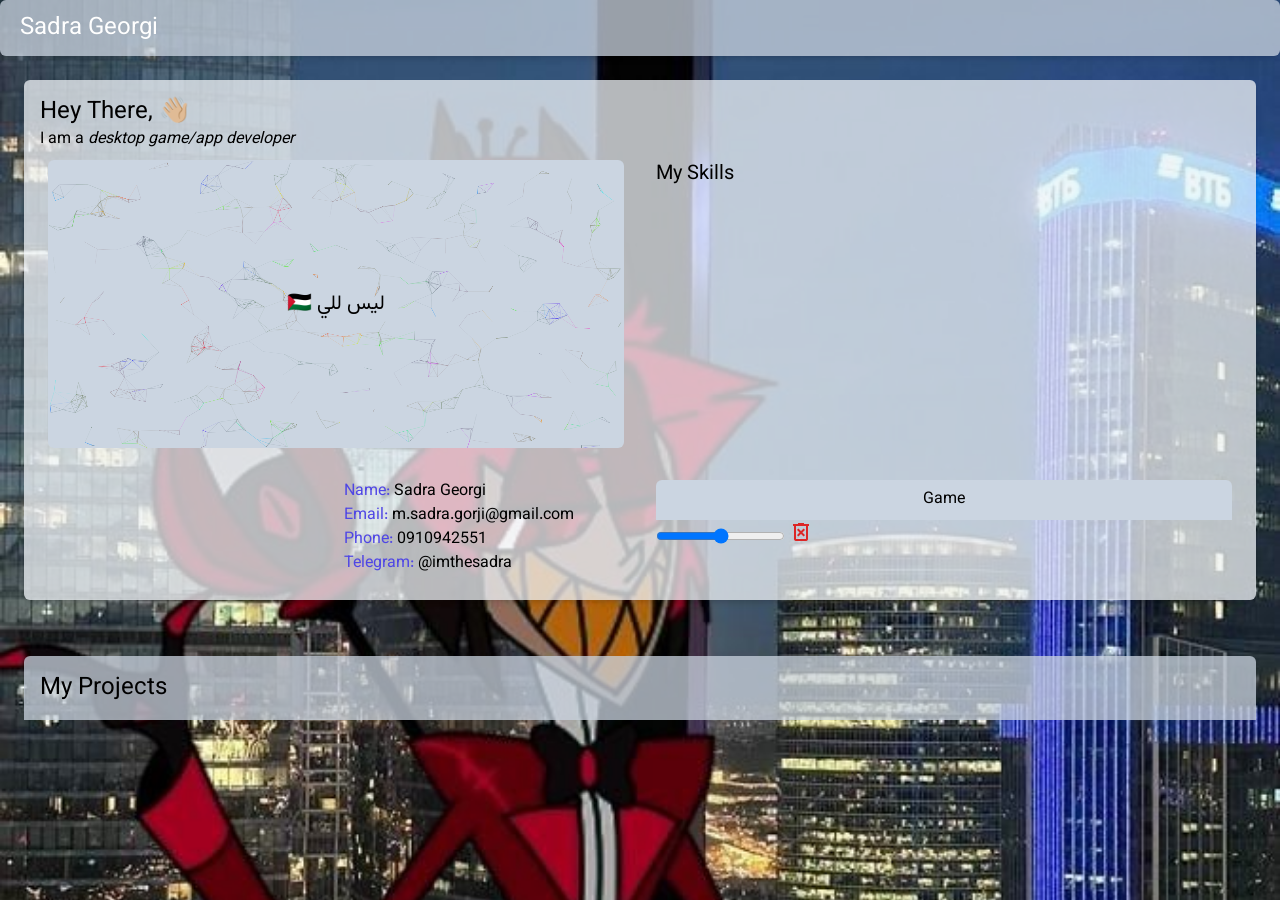
==== commit 6b9e5ce6: "fix something" ====
--- a/index.html
+++ b/index.html
@@ -8,17 +8,18 @@
     <link rel="stylesheet" href="./static/fonts/fonts.css">
     <link rel="stylesheet" href="https://fonts.googleapis.com/css2?family=Material+Symbols+Outlined:opsz,wght,FILL,GRAD@20..48,100..700,0..1,-50..200" />
     <style>
-        .terminal {
-            background-color: #1e1e1e; 
-            color: #ffffff;
-            font-family: 'Courier New', Courier, monospace; 
+        body{
+            background-image: url("/bg.jpg");
+            background-attachment: fixed;
+            background-repeat: no-repeat;
+            background-size: cover;
         }
     </style>
 </head>
 
 <body class="font-vzir bg-white dark:bg-slate-900 w-full h-screen top-0 text-black dark:text-white">
     <nav
-        class="flex items-center justify-between flex-wrap bg-slate-300 dark:bg-slate-800 p-3 shadow-md rounded-md w-full top-0">
+        class="flex items-center justify-between flex-wrap bg-slate-300 dark:bg-slate-800 p-3 bg-opacity-75 dark:bg-opacity-75 shadow-md rounded-md w-full top-0">
         <div class="flex items-center flex-shrink-0 text-white mr-6">
             <a class="text-white no-underline hover:text-white hover:no-underline" href="/">
                 <span class="text-2xl pl-2">Sadra Georgi</span>
@@ -33,8 +34,8 @@
             </button>
         </div>
 
-        <div class="w-full flex-grow lg:flex lg:items-center lg:w-auto hidden lg:block pt-6 lg:pt-0" id="nav-content">
-            <ul class="list-reset lg:flex justify-end flex-1 items-center">
+        <div class="bg-opacity-75 dark:bg-opacity-75 w-full flex-grow lg:flex lg:items-center lg:w-auto hidden lg:block pt-6 lg:pt-0" id="nav-content">
+            <ul class="list-reset lg:flex justify-end flex-1 items-center" id="menu_items">
                 <!-- <li class="mr-3">
                     <a id="index-btn" class="inline-block text-gray-400 no-underline hover:text-gray-200
                                 hover:text-underline py-2 px-4" href="/">Home</a>
@@ -55,13 +56,13 @@
         </div>
     </nav>
 
-    <div class="text-black dark:text-white p-6 flex flex-row justify-center items-center h-9/10">
-        <div class="p-4 rounded-md shadow-md overflow-y dark:bg-slate-950 bg-slate-100 h-full w-full">
+    <div class=" text-black dark:text-white p-6 flex flex-row justify-center items-center h-9/10">
+        <div class="bg-opacity-75 p-4 rounded-md shadow-md overflow-y dark:bg-slate-950 dark:bg-opacity-75 bg-slate-100 h-full w-full">
             <p class="text-2xl">Hey There, <span id="hand" style="rotate: 0deg;">👋🏼</span></p>
             <p>I am a <i>desktop game/app developer</i></p>
             <div id="grid" class="grid h-full gap-4">
                 <div class="w-full h-full p-2 items-center text-center flex justify-center" id="bash_window">
-                    <canvas id="rainbow_canvas" class="w-full h-full"></canvas>
+                    <canvas id="rainbow_canvas" class="w-full h-full rounded-md dark:bg-slate-950 dark:bg-opacity-100 bg-slate-300 bg-opacity-100"></canvas>
                     <div class="text-xl text-black dark:text-white" id="typed-output" style="z-index: 2; position: absolute; max-width: 50%;"></div>
                 </div>
                 <div class="w-full h-full p-2">
@@ -115,7 +116,7 @@
     </div>
 
     <footer class="px-6 bottom-0">
-        <div class="rounded-t-md bg-slate-300 dark:bg-slate-950 p-4">
+        <div class="bg-opacity-75 dark:bg-opacity-75 rounded-t-md bg-slate-300 dark:bg-slate-950 p-4">
             <p class="text-2xl">My Projects</p>
             <div class="grid gap-4" id="projects">
                 <!-- <a href="">
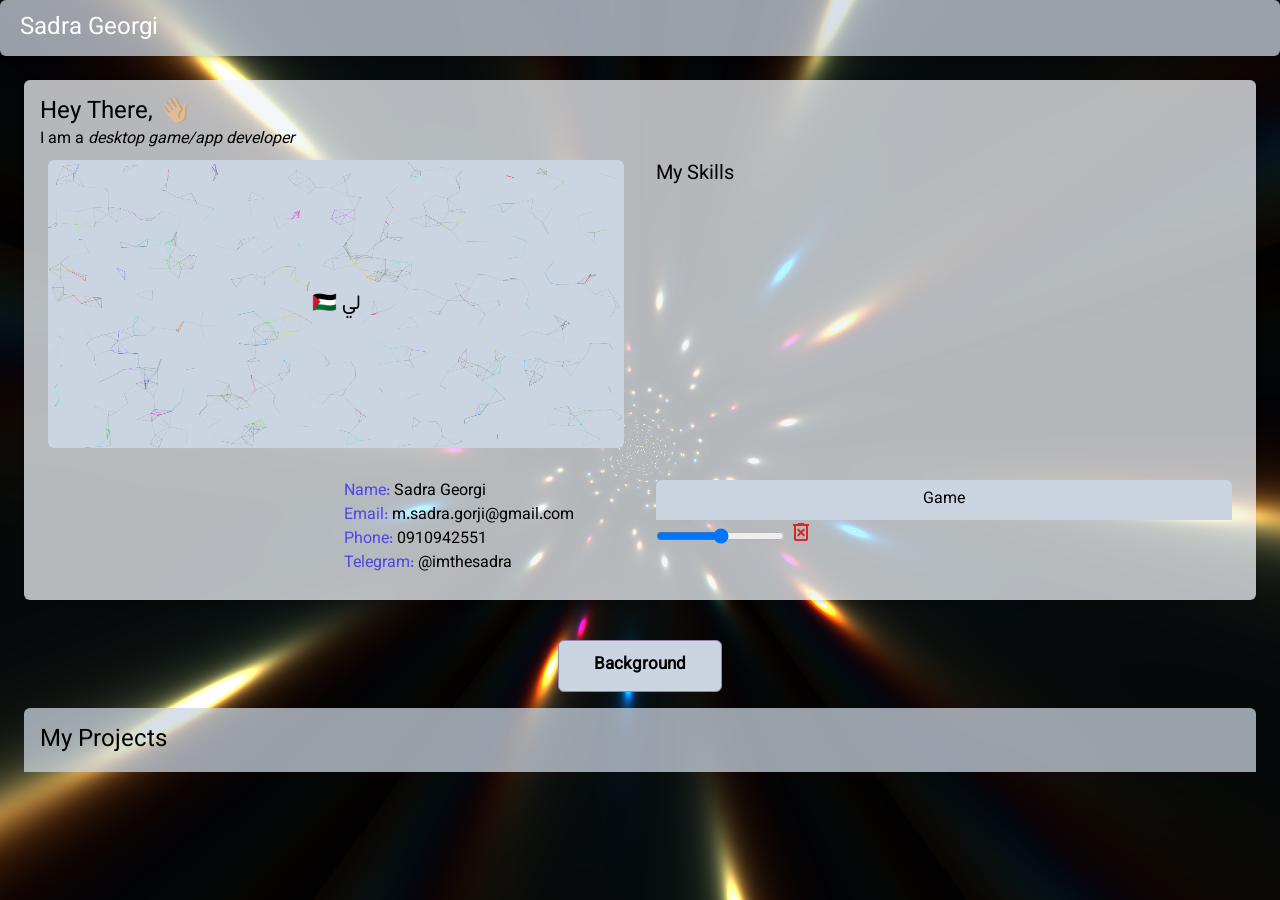
==== commit 5b229268: "Add some meta and a cool background" ====
--- a/index.html
+++ b/index.html
@@ -5,6 +5,7 @@
     <meta charset="UTF-8">
     <meta name="viewport" content="width=device-width, initial-scale=1.0">
     <title>Sadra Georgi</title>
+    <link rel="stylesheet" href="./static/bgBtn.css">
     <link rel="stylesheet" href="./static/fonts/fonts.css">
     <link rel="stylesheet" href="https://fonts.googleapis.com/css2?family=Material+Symbols+Outlined:opsz,wght,FILL,GRAD@20..48,100..700,0..1,-50..200" />
     <style>
@@ -15,9 +16,22 @@
             background-size: cover;
         }
     </style>
+    <meta name="description" content="Hi there. im sadra. a iranian game developer. i know DirectX OpenGL SDL2 pygame MonoGame and ...">
+    <meta name="keywords" content="python, c#, game programming, python, c++, cpp, c#">
+    <meta property="og:title" content="Its me... Sadra (In the box)">
+    <meta property="og:description" content="Hi there. im sadra. a iranian game developer. i know DirectX OpenGL SDL2 pygame MonoGame and ...\nfor more info you can visit my website">
+    <meta property="og:image" content="https://avatars.githubusercontent.com/u/104717267">
+    <meta property="og:url" content="https://imthesadra.github.io">
+    <meta name="twitter:card" content="summary_large_image">
+    <meta name="twitter:title" content="Its me... Sadra (In the box)">
+    <meta name="twitter:description" content="Hi there. im sadra. a iranian game developer. i know DirectX OpenGL SDL2 pygame MonoGame and ...\nfor more info you can visit my website">
+    <meta name="twitter:image" content="https://avatars.githubusercontent.com/u/104717267">
 </head>
 
 <body class="font-vzir bg-white dark:bg-slate-900 w-full h-screen top-0 text-black dark:text-white">
+    <div style="z-index: -4; position: fixed;" class="w-screen h-screen" id="bg-div">
+        <canvas width="860" height="217" style="width: 100%; height: auto; user-select: none; " id="bg_canvas"></canvas>
+    </div>
     <nav
         class="flex items-center justify-between flex-wrap bg-slate-300 dark:bg-slate-800 p-3 bg-opacity-75 dark:bg-opacity-75 shadow-md rounded-md w-full top-0">
         <div class="flex items-center flex-shrink-0 text-white mr-6">
@@ -113,6 +127,29 @@
     <div class="p-4">
         <div class="flex flex-row items-center justify-center justify-between w-full" id="images">
         </div>
+        <div class="flex flex-row items-center justify-center w-full bgBtnDiv font-vzir"
+        style="align-items: center; justify-items: center; justify-content: center; display: flex;">
+            <button class="bgBtn font-2xl font-semibold rounded-md text-black dark:text-white bg-slate-300 dark:bg-slate-800" id="bgBtn">Background
+                <div class="star-1">
+                  <svg xmlns:xlink="http://www.w3.org/1999/xlink" viewBox="0 0 784.11 815.53" style="shape-rendering:geometricPrecision; text-rendering:geometricPrecision; image-rendering:optimizeQuality; fill-rule:evenodd; clip-rule:evenodd" version="1.1" xml:space="preserve" xmlns="http://www.w3.org/2000/svg"><defs></defs><g id="Layer_x0020_1"><metadata id="CorelCorpID_0Corel-Layer"></metadata><path d="M392.05 0c-20.9,210.08 -184.06,378.41 -392.05,407.78 207.96,29.37 371.12,197.68 392.05,407.74 20.93,-210.06 184.09,-378.37 392.05,-407.74 -207.98,-29.38 -371.16,-197.69 -392.06,-407.78z" class="fil0"></path></g></svg>
+                </div>
+                <div class="star-2">
+                  <svg xmlns:xlink="http://www.w3.org/1999/xlink" viewBox="0 0 784.11 815.53" style="shape-rendering:geometricPrecision; text-rendering:geometricPrecision; image-rendering:optimizeQuality; fill-rule:evenodd; clip-rule:evenodd" version="1.1" xml:space="preserve" xmlns="http://www.w3.org/2000/svg"><defs></defs><g id="Layer_x0020_1"><metadata id="CorelCorpID_0Corel-Layer"></metadata><path d="M392.05 0c-20.9,210.08 -184.06,378.41 -392.05,407.78 207.96,29.37 371.12,197.68 392.05,407.74 20.93,-210.06 184.09,-378.37 392.05,-407.74 -207.98,-29.38 -371.16,-197.69 -392.06,-407.78z" class="fil0"></path></g></svg>
+                </div>
+                <div class="star-3">
+                  <svg xmlns:xlink="http://www.w3.org/1999/xlink" viewBox="0 0 784.11 815.53" style="shape-rendering:geometricPrecision; text-rendering:geometricPrecision; image-rendering:optimizeQuality; fill-rule:evenodd; clip-rule:evenodd" version="1.1" xml:space="preserve" xmlns="http://www.w3.org/2000/svg"><defs></defs><g id="Layer_x0020_1"><metadata id="CorelCorpID_0Corel-Layer"></metadata><path d="M392.05 0c-20.9,210.08 -184.06,378.41 -392.05,407.78 207.96,29.37 371.12,197.68 392.05,407.74 20.93,-210.06 184.09,-378.37 392.05,-407.74 -207.98,-29.38 -371.16,-197.69 -392.06,-407.78z" class="fil0"></path></g></svg>
+                </div>
+                <div class="star-4">
+                  <svg xmlns:xlink="http://www.w3.org/1999/xlink" viewBox="0 0 784.11 815.53" style="shape-rendering:geometricPrecision; text-rendering:geometricPrecision; image-rendering:optimizeQuality; fill-rule:evenodd; clip-rule:evenodd" version="1.1" xml:space="preserve" xmlns="http://www.w3.org/2000/svg"><defs></defs><g id="Layer_x0020_1"><metadata id="CorelCorpID_0Corel-Layer"></metadata><path d="M392.05 0c-20.9,210.08 -184.06,378.41 -392.05,407.78 207.96,29.37 371.12,197.68 392.05,407.74 20.93,-210.06 184.09,-378.37 392.05,-407.74 -207.98,-29.38 -371.16,-197.69 -392.06,-407.78z" class="fil0"></path></g></svg>
+                </div>
+                <div class="star-5">
+                  <svg xmlns:xlink="http://www.w3.org/1999/xlink" viewBox="0 0 784.11 815.53" style="shape-rendering:geometricPrecision; text-rendering:geometricPrecision; image-rendering:optimizeQuality; fill-rule:evenodd; clip-rule:evenodd" version="1.1" xml:space="preserve" xmlns="http://www.w3.org/2000/svg"><defs></defs><g id="Layer_x0020_1"><metadata id="CorelCorpID_0Corel-Layer"></metadata><path d="M392.05 0c-20.9,210.08 -184.06,378.41 -392.05,407.78 207.96,29.37 371.12,197.68 392.05,407.74 20.93,-210.06 184.09,-378.37 392.05,-407.74 -207.98,-29.38 -371.16,-197.69 -392.06,-407.78z" class="fil0"></path></g></svg>
+                </div>
+                <div class="star-6">
+                  <svg xmlns:xlink="http://www.w3.org/1999/xlink" viewBox="0 0 784.11 815.53" style="shape-rendering:geometricPrecision; text-rendering:geometricPrecision; image-rendering:optimizeQuality; fill-rule:evenodd; clip-rule:evenodd" version="1.1" xml:space="preserve" xmlns="http://www.w3.org/2000/svg"><defs></defs><g id="Layer_x0020_1"><metadata id="CorelCorpID_0Corel-Layer"></metadata><path d="M392.05 0c-20.9,210.08 -184.06,378.41 -392.05,407.78 207.96,29.37 371.12,197.68 392.05,407.74 20.93,-210.06 184.09,-378.37 392.05,-407.74 -207.98,-29.38 -371.16,-197.69 -392.06,-407.78z" class="fil0"></path></g></svg>
+                </div>
+              </button>              
+        </div>
     </div>
 
     <footer class="px-6 bottom-0">
@@ -147,6 +184,41 @@
                 document.getElementById("nav-content").classList.toggle("hidden");
             }
         </script>
+        <script type="x-shader/x-fragment">#version 300 es 
+            precision highp float;
+            out vec4 O;
+            uniform float time;
+            uniform vec2 resolution;
+            #define FC gl_FragCoord.xy
+            #define R resolution
+            #define T time
+            #define hue(a) (.6+.6*cos(6.3*(a)+vec3(0,83,21)))
+            float rnd(float a) {
+                vec2 p=fract(a*vec2(12.9898,78.233));	p+=dot(p,p*345.);
+                return fract(p.x*p.y);
+            }
+            vec3 pattern(vec2 uv) {
+                vec3 col=vec3(0);
+                for (float i=.0; i++<20.;) {
+                    float a=rnd(i);
+                    vec2 n=vec2(a,fract(a*34.56)), p=sin(n*(T+7.)+T*.5);
+                    float d=dot(uv-p,uv-p);
+                    col+=.00125/d*hue(dot(uv,uv)+i*.125+T);
+                }
+                return col;
+            }
+            void main(void) {
+                vec2 uv=(FC-.5*R)/min(R.x,R.y);
+                vec3 col=vec3(0);
+                float s=2.4,
+                a=atan(uv.x,uv.y),
+                b=length(uv);
+                uv=vec2(a*5./6.28318,.05/tan(b)+T);
+                uv=fract(uv)-.5;
+                col+=pattern(uv*s);
+                O=vec4(col,1);
+            }</script>
+        <script src="./static/bg.js"></script>
     </div>
 </body>
 
--- a/static/bgBtn.css
+++ b/static/bgBtn.css
@@ -0,0 +1,157 @@
+.bgBtnDiv{
+    box-sizing:border-box;
+    margin:0;
+    padding:0;
+  }
+  /* html,
+  body {
+    height:100vh;
+    display:flex;
+    align-items:center;
+    justify-content:center;
+    background-color: #212121;
+  } */
+  .bgBtn {
+    position: relative;
+    padding: 12px 35px;
+    font-size: 17px;
+    font-weight: 500;
+    box-shadow: 0 0 0 #fec1958c;
+    transition: all .3s ease-in-out;
+    border: 1px solid rgb(150, 131, 172);
+  }
+  
+  .star-1 {
+    position: absolute;
+    top: 20%;
+    left: 20%;
+    width: 25px;
+    height: auto;
+    filter: drop-shadow(0 0 0 #fffdef);
+    z-index: -5;
+    transition: all 1s cubic-bezier(0.05, 0.83, 0.43, 0.96);
+  }
+  
+  .star-2 {
+    position: absolute;
+    top: 45%;
+    left: 45%;
+    width: 15px;
+    height: auto;
+    filter: drop-shadow(0 0 0 #fffdef);
+    z-index: -5;
+    transition: all 1s cubic-bezier(0, 0.4, 0, 1.01);
+  }
+  
+  .star-3 {
+    position: absolute;
+    top: 40%;
+    left: 40%;
+    width: 5px;
+    height: auto;
+    filter: drop-shadow(0 0 0 #fffdef);
+    z-index: -5;
+    transition: all 1s cubic-bezier(0, 0.4, 0, 1.01);
+  }
+  
+  .star-4 {
+    position: absolute;
+    top: 20%;
+    left: 40%;
+    width: 8px;
+    height: auto;
+    filter: drop-shadow(0 0 0 #fffdef);
+    z-index: -5;
+    transition: all .8s cubic-bezier(0, 0.4, 0, 1.01);
+  }
+  
+  .star-5 {
+    position: absolute;
+    top: 25%;
+    left: 45%;
+    width: 15px;
+    height: auto;
+    filter: drop-shadow(0 0 0 #fffdef);
+    z-index: -5;
+    transition: all .6s cubic-bezier(0, 0.4, 0, 1.01);
+  }
+  
+  .star-6 {
+    position: absolute;
+    top: 5%;
+    left: 50%;
+    width: 5px;
+    height: auto;
+    filter: drop-shadow(0 0 0 #fffdef);
+    z-index: -5;
+    transition: all .8s ease;
+  }
+  
+  .bgBtn:hover {
+    box-shadow: 0 0 25px #0e1a3a;
+    border: 3px solid #594a79;
+  }
+  
+  .bgBtn:hover .star-1 {
+    position: absolute;
+    top: -80%;
+    left: -30%;
+    width: 25px;
+    height: auto;
+    filter: drop-shadow(0 0 10px #fffdef);
+    z-index: 2;
+  }
+  
+  .bgBtn:hover .star-2 {
+    position: absolute;
+    top: -25%;
+    left: 10%;
+    width: 15px;
+    height: auto;
+    filter: drop-shadow(0 0 10px #fffdef);
+    z-index: 2;
+  }
+  
+  .bgBtn:hover .star-3 {
+    position: absolute;
+    top: 55%;
+    left: 25%;
+    width: 5px;
+    height: auto;
+    filter: drop-shadow(0 0 10px #fffdef);
+    z-index: 2;
+  }
+  
+  .bgBtn:hover .star-4 {
+    position: absolute;
+    top: 30%;
+    left: 80%;
+    width: 8px;
+    height: auto;
+    filter: drop-shadow(0 0 10px #fffdef);
+    z-index: 2;
+  }
+  
+  .bgBtn:hover .star-5 {
+    position: absolute;
+    top: 25%;
+    left: 115%;
+    width: 15px;
+    height: auto;
+    filter: drop-shadow(0 0 10px #fffdef);
+    z-index: 2;
+  }
+  
+  .bgBtn:hover .star-6 {
+    position: absolute;
+    top: 5%;
+    left: 60%;
+    width: 5px;
+    height: auto;
+    filter: drop-shadow(0 0 10px #fffdef);
+    z-index: 2;
+  }
+  
+  .fil0 {
+    fill: #FFFDEF
+  }
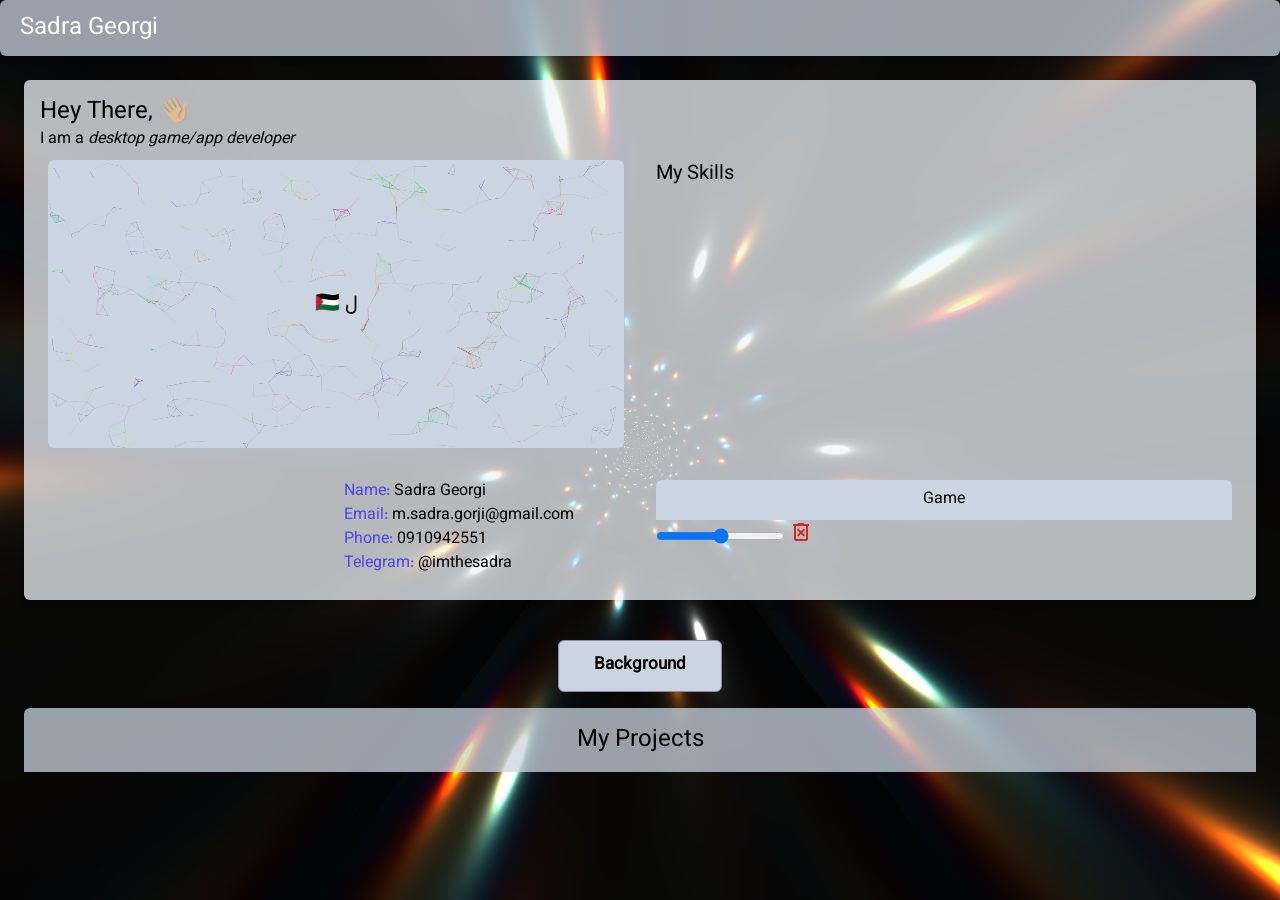
==== commit 724dd281: "fix my projects" ====
--- a/index.html
+++ b/index.html
@@ -7,24 +7,28 @@
     <title>Sadra Georgi</title>
     <link rel="stylesheet" href="./static/bgBtn.css">
     <link rel="stylesheet" href="./static/fonts/fonts.css">
-    <link rel="stylesheet" href="https://fonts.googleapis.com/css2?family=Material+Symbols+Outlined:opsz,wght,FILL,GRAD@20..48,100..700,0..1,-50..200" />
+    <link rel="stylesheet"
+        href="https://fonts.googleapis.com/css2?family=Material+Symbols+Outlined:opsz,wght,FILL,GRAD@20..48,100..700,0..1,-50..200" />
     <style>
-        body{
+        body {
             background-image: url("/bg.jpg");
             background-attachment: fixed;
             background-repeat: no-repeat;
             background-size: cover;
         }
     </style>
-    <meta name="description" content="Hi there. im sadra. a iranian game developer. i know DirectX OpenGL SDL2 pygame MonoGame and ...">
+    <meta name="description"
+        content="Hi there. im sadra. a iranian game developer. i know DirectX OpenGL SDL2 pygame MonoGame and ...">
     <meta name="keywords" content="python, c#, game programming, python, c++, cpp, c#">
     <meta property="og:title" content="Its me... Sadra (In the box)">
-    <meta property="og:description" content="Hi there. im sadra. a iranian game developer. i know DirectX OpenGL SDL2 pygame MonoGame and ...\nfor more info you can visit my website">
+    <meta property="og:description"
+        content="Hi there. im sadra. a iranian game developer. i know DirectX OpenGL SDL2 pygame MonoGame and ...\nfor more info you can visit my website">
     <meta property="og:image" content="https://avatars.githubusercontent.com/u/104717267">
     <meta property="og:url" content="https://imthesadra.github.io">
     <meta name="twitter:card" content="summary_large_image">
     <meta name="twitter:title" content="Its me... Sadra (In the box)">
-    <meta name="twitter:description" content="Hi there. im sadra. a iranian game developer. i know DirectX OpenGL SDL2 pygame MonoGame and ...\nfor more info you can visit my website">
+    <meta name="twitter:description"
+        content="Hi there. im sadra. a iranian game developer. i know DirectX OpenGL SDL2 pygame MonoGame and ...\nfor more info you can visit my website">
     <meta name="twitter:image" content="https://avatars.githubusercontent.com/u/104717267">
 </head>
 
@@ -48,7 +52,8 @@
             </button>
         </div>
 
-        <div class="bg-opacity-75 dark:bg-opacity-75 w-full flex-grow lg:flex lg:items-center lg:w-auto hidden lg:block pt-6 lg:pt-0" id="nav-content">
+        <div class="bg-opacity-75 dark:bg-opacity-75 w-full flex-grow lg:flex lg:items-center lg:w-auto hidden lg:block pt-6 lg:pt-0"
+            id="nav-content">
             <ul class="list-reset lg:flex justify-end flex-1 items-center" id="menu_items">
                 <!-- <li class="mr-3">
                     <a id="index-btn" class="inline-block text-gray-400 no-underline hover:text-gray-200
@@ -71,51 +76,88 @@
     </nav>
 
     <div class=" text-black dark:text-white p-6 flex flex-row justify-center items-center h-9/10">
-        <div class="bg-opacity-75 p-4 rounded-md shadow-md overflow-y dark:bg-slate-950 dark:bg-opacity-75 bg-slate-100 h-full w-full">
+        <div
+            class="bg-opacity-75 p-4 rounded-md shadow-md overflow-y dark:bg-slate-950 dark:bg-opacity-75 bg-slate-100 h-full w-full">
             <p class="text-2xl">Hey There, <span id="hand" style="rotate: 0deg;">👋🏼</span></p>
             <p>I am a <i>desktop game/app developer</i></p>
             <div id="grid" class="grid h-full gap-4">
                 <div class="w-full h-full p-2 items-center text-center flex justify-center" id="bash_window">
-                    <canvas id="rainbow_canvas" class="w-full h-full rounded-md dark:bg-slate-950 dark:bg-opacity-100 bg-slate-300 bg-opacity-100"></canvas>
-                    <div class="text-xl text-black dark:text-white" id="typed-output" style="z-index: 2; position: absolute; max-width: 50%;"></div>
+                    <canvas id="rainbow_canvas"
+                        class="w-full h-full rounded-md dark:bg-slate-950 dark:bg-opacity-100 bg-slate-300 bg-opacity-100"></canvas>
+                    <div class="text-xl text-black dark:text-white" id="typed-output"
+                        style="z-index: 2; position: absolute; max-width: 50%;"></div>
                 </div>
                 <div class="w-full h-full p-2">
                     <p class="text-xl">My Skills</p>
                     <div class="grid grid-cols-4">
-                        <div class="p-2"><img src="https://camo.githubusercontent.com/55856fb5524fa3c16627af16241febfabe81e16f1600169a891d599757671750/68747470733a2f2f696d672e736869656c64732e696f2f62616467652f632532332d2532333233393132302e7376673f7374796c653d666f722d7468652d6261646765266c6f676f3d632d7368617270266c6f676f436f6c6f723d7768697465" class="rounded-md" alt=""></div>
-                        <div class="p-2"><img src="https://camo.githubusercontent.com/1bfef5ecde33e0d269c309829ae79939861e08cceda91f473119f596419a113b/68747470733a2f2f696d672e736869656c64732e696f2f62616467652f432d3030353939433f7374796c653d666f722d7468652d6261646765266c6f676f3d63266c6f676f436f6c6f723d7768697465" class="rounded-md" alt=""></div>
-                        <div class="p-2"><img src="https://camo.githubusercontent.com/87387d674f9ab13f27a5a808fc3489926702a7645f47ea0fa3540c4d02471e83/68747470733a2f2f696d672e736869656c64732e696f2f62616467652f432532422532422d3030353939433f7374796c653d666f722d7468652d6261646765266c6f676f3d63253242253242266c6f676f436f6c6f723d776869746560" class="rounded-md" alt=""></div>
-                        <div class="p-2"><img src="https://camo.githubusercontent.com/001d4637c08910acf414f12a1682879a1f99867f6f9a3550f0541e7d03dd34a2/68747470733a2f2f696d672e736869656c64732e696f2f62616467652f435353332d3135373242363f7374796c653d666f722d7468652d6261646765266c6f676f3d63737333266c6f676f436f6c6f723d7768697465" class="rounded-md" alt=""></div>
-                        <div class="p-2"><img src="https://camo.githubusercontent.com/10c7a8fa2cf317cc7c4af6f13efac086a9f0ea010f0dfc746c94e5cde310b339/68747470733a2f2f696d672e736869656c64732e696f2f62616467652f48544d4c352d4533344632363f7374796c653d666f722d7468652d6261646765266c6f676f3d68746d6c35266c6f676f436f6c6f723d7768697465" class="rounded-md" alt=""></div>
-                        <div class="p-2"><img src="https://camo.githubusercontent.com/9bbd4c2b5f7cda139d91d34caa14392df56353ca55e19b58184610aa8b123854/68747470733a2f2f696d672e736869656c64732e696f2f62616467652f4a6176615363726970742d3332333333303f7374796c653d666f722d7468652d6261646765266c6f676f3d6a617661736372697074266c6f676f436f6c6f723d463744463145" class="rounded-md" alt=""></div>
-                        <div class="p-2"><img src="https://camo.githubusercontent.com/59f1bf1e0c03f98c620e6456751406b0c8dba1ac0590704d93303b45cfe536ab/68747470733a2f2f696d672e736869656c64732e696f2f62616467652f5048502d3737374242343f7374796c653d666f722d7468652d6261646765266c6f676f3d706870266c6f676f436f6c6f723d7768697465" class="rounded-md" alt=""></div>
-                        <div class="p-2"><img src="https://camo.githubusercontent.com/b61ae322b2b0d53e96018f39fe64adbe074638f521699afc73246ece35aad883/68747470733a2f2f696d672e736869656c64732e696f2f62616467652f4f70656e474c2d4646464646463f7374796c653d666f722d7468652d6261646765266c6f676f3d6f70656e676c" class="rounded-md" alt=""></div>
-                        <div class="p-2"><img src="https://camo.githubusercontent.com/886e1c46655d3fc8e75e54a8429fdb546e8a0ac789e806a7d2f776275ff17bd4/68747470733a2f2f696d672e736869656c64732e696f2f62616467652f70352532306a732d4544323235443f7374796c653d666f722d7468652d6261646765266c6f676f3d7035646f746a73266c6f676f436f6c6f723d7768697465" class="rounded-md" alt=""></div>
-                        <div class="p-2"><img src="https://camo.githubusercontent.com/f4c52b575a890c7e67c6541271fc5733506088d19c77ffde6bab3e18e7948536/68747470733a2f2f696d672e736869656c64732e696f2f62616467652f2e4e45542d3543324439313f7374796c653d666f722d7468652d6261646765266c6f676f3d2e6e6574266c6f676f436f6c6f723d7768697465" class="rounded-md" alt=""></div>
-                        <div class="p-2"><img src="https://camo.githubusercontent.com/5c49521f94c7423faeb070475e022721587aff1c097bd05e3756ac33bc612758/68747470733a2f2f696d672e736869656c64732e696f2f62616467652f446a616e676f2d3039324532303f7374796c653d666f722d7468652d6261646765266c6f676f3d646a616e676f266c6f676f436f6c6f723d677265656e" class="rounded-md" alt=""></div>
-                        <div class="p-2"><img src="https://camo.githubusercontent.com/16f9c749a14960dbe5c84cf8b66cfa3b04d8d39022654239755ae1e5114fd068/68747470733a2f2f696d672e736869656c64732e696f2f62616467652f466c61736b2d3030303030303f7374796c653d666f722d7468652d6261646765266c6f676f3d666c61736b266c6f676f436f6c6f723d7768697465" class="rounded-md" alt=""></div>
-                        <div class="p-2"><img src="https://camo.githubusercontent.com/2f6cac47206cf37a9a08befc6a5b890c502278b54b6b05581618ff416ea2f8a8/68747470733a2f2f696d672e736869656c64732e696f2f62616467652f6f70656e63762d25323377686974652e7376673f7374796c653d666f722d7468652d6261646765266c6f676f3d6f70656e6376266c6f676f436f6c6f723d7768697465" class="rounded-md" alt=""></div>
-                        <div class="p-2"><img src="https://camo.githubusercontent.com/dfba2a5ec89e3df8642ef5cccbf01ea8f597476812f0823be491b11c34e1c990/68747470733a2f2f696d672e736869656c64732e696f2f62616467652f4e756d70792d3737374242343f7374796c653d666f722d7468652d6261646765266c6f676f3d6e756d7079266c6f676f436f6c6f723d7768697465" class="rounded-md" alt=""></div>
-                        <div class="p-2"><img src="https://camo.githubusercontent.com/6a5f39a6036a5a41aee23ec5e72ddfd4cc69cf75728b1c73ccc69e55b348c377/68747470733a2f2f696d672e736869656c64732e696f2f62616467652f6a736f6e2d3545354335433f7374796c653d666f722d7468652d6261646765266c6f676f3d6a736f6e266c6f676f436f6c6f723d7768697465" class="rounded-md" alt=""></div>
+                        <div class="p-2"><img
+                                src="https://camo.githubusercontent.com/55856fb5524fa3c16627af16241febfabe81e16f1600169a891d599757671750/68747470733a2f2f696d672e736869656c64732e696f2f62616467652f632532332d2532333233393132302e7376673f7374796c653d666f722d7468652d6261646765266c6f676f3d632d7368617270266c6f676f436f6c6f723d7768697465"
+                                class="rounded-md" alt=""></div>
+                        <div class="p-2"><img
+                                src="https://camo.githubusercontent.com/1bfef5ecde33e0d269c309829ae79939861e08cceda91f473119f596419a113b/68747470733a2f2f696d672e736869656c64732e696f2f62616467652f432d3030353939433f7374796c653d666f722d7468652d6261646765266c6f676f3d63266c6f676f436f6c6f723d7768697465"
+                                class="rounded-md" alt=""></div>
+                        <div class="p-2"><img
+                                src="https://camo.githubusercontent.com/87387d674f9ab13f27a5a808fc3489926702a7645f47ea0fa3540c4d02471e83/68747470733a2f2f696d672e736869656c64732e696f2f62616467652f432532422532422d3030353939433f7374796c653d666f722d7468652d6261646765266c6f676f3d63253242253242266c6f676f436f6c6f723d776869746560"
+                                class="rounded-md" alt=""></div>
+                        <div class="p-2"><img
+                                src="https://camo.githubusercontent.com/001d4637c08910acf414f12a1682879a1f99867f6f9a3550f0541e7d03dd34a2/68747470733a2f2f696d672e736869656c64732e696f2f62616467652f435353332d3135373242363f7374796c653d666f722d7468652d6261646765266c6f676f3d63737333266c6f676f436f6c6f723d7768697465"
+                                class="rounded-md" alt=""></div>
+                        <div class="p-2"><img
+                                src="https://camo.githubusercontent.com/10c7a8fa2cf317cc7c4af6f13efac086a9f0ea010f0dfc746c94e5cde310b339/68747470733a2f2f696d672e736869656c64732e696f2f62616467652f48544d4c352d4533344632363f7374796c653d666f722d7468652d6261646765266c6f676f3d68746d6c35266c6f676f436f6c6f723d7768697465"
+                                class="rounded-md" alt=""></div>
+                        <div class="p-2"><img
+                                src="https://camo.githubusercontent.com/9bbd4c2b5f7cda139d91d34caa14392df56353ca55e19b58184610aa8b123854/68747470733a2f2f696d672e736869656c64732e696f2f62616467652f4a6176615363726970742d3332333333303f7374796c653d666f722d7468652d6261646765266c6f676f3d6a617661736372697074266c6f676f436f6c6f723d463744463145"
+                                class="rounded-md" alt=""></div>
+                        <div class="p-2"><img
+                                src="https://camo.githubusercontent.com/59f1bf1e0c03f98c620e6456751406b0c8dba1ac0590704d93303b45cfe536ab/68747470733a2f2f696d672e736869656c64732e696f2f62616467652f5048502d3737374242343f7374796c653d666f722d7468652d6261646765266c6f676f3d706870266c6f676f436f6c6f723d7768697465"
+                                class="rounded-md" alt=""></div>
+                        <div class="p-2"><img
+                                src="https://camo.githubusercontent.com/b61ae322b2b0d53e96018f39fe64adbe074638f521699afc73246ece35aad883/68747470733a2f2f696d672e736869656c64732e696f2f62616467652f4f70656e474c2d4646464646463f7374796c653d666f722d7468652d6261646765266c6f676f3d6f70656e676c"
+                                class="rounded-md" alt=""></div>
+                        <div class="p-2"><img
+                                src="https://camo.githubusercontent.com/886e1c46655d3fc8e75e54a8429fdb546e8a0ac789e806a7d2f776275ff17bd4/68747470733a2f2f696d672e736869656c64732e696f2f62616467652f70352532306a732d4544323235443f7374796c653d666f722d7468652d6261646765266c6f676f3d7035646f746a73266c6f676f436f6c6f723d7768697465"
+                                class="rounded-md" alt=""></div>
+                        <div class="p-2"><img
+                                src="https://camo.githubusercontent.com/f4c52b575a890c7e67c6541271fc5733506088d19c77ffde6bab3e18e7948536/68747470733a2f2f696d672e736869656c64732e696f2f62616467652f2e4e45542d3543324439313f7374796c653d666f722d7468652d6261646765266c6f676f3d2e6e6574266c6f676f436f6c6f723d7768697465"
+                                class="rounded-md" alt=""></div>
+                        <div class="p-2"><img
+                                src="https://camo.githubusercontent.com/5c49521f94c7423faeb070475e022721587aff1c097bd05e3756ac33bc612758/68747470733a2f2f696d672e736869656c64732e696f2f62616467652f446a616e676f2d3039324532303f7374796c653d666f722d7468652d6261646765266c6f676f3d646a616e676f266c6f676f436f6c6f723d677265656e"
+                                class="rounded-md" alt=""></div>
+                        <div class="p-2"><img
+                                src="https://camo.githubusercontent.com/16f9c749a14960dbe5c84cf8b66cfa3b04d8d39022654239755ae1e5114fd068/68747470733a2f2f696d672e736869656c64732e696f2f62616467652f466c61736b2d3030303030303f7374796c653d666f722d7468652d6261646765266c6f676f3d666c61736b266c6f676f436f6c6f723d7768697465"
+                                class="rounded-md" alt=""></div>
+                        <div class="p-2"><img
+                                src="https://camo.githubusercontent.com/2f6cac47206cf37a9a08befc6a5b890c502278b54b6b05581618ff416ea2f8a8/68747470733a2f2f696d672e736869656c64732e696f2f62616467652f6f70656e63762d25323377686974652e7376673f7374796c653d666f722d7468652d6261646765266c6f676f3d6f70656e6376266c6f676f436f6c6f723d7768697465"
+                                class="rounded-md" alt=""></div>
+                        <div class="p-2"><img
+                                src="https://camo.githubusercontent.com/dfba2a5ec89e3df8642ef5cccbf01ea8f597476812f0823be491b11c34e1c990/68747470733a2f2f696d672e736869656c64732e696f2f62616467652f4e756d70792d3737374242343f7374796c653d666f722d7468652d6261646765266c6f676f3d6e756d7079266c6f676f436f6c6f723d7768697465"
+                                class="rounded-md" alt=""></div>
+                        <div class="p-2"><img
+                                src="https://camo.githubusercontent.com/6a5f39a6036a5a41aee23ec5e72ddfd4cc69cf75728b1c73ccc69e55b348c377/68747470733a2f2f696d672e736869656c64732e696f2f62616467652f6a736f6e2d3545354335433f7374796c653d666f722d7468652d6261646765266c6f676f3d6a736f6e266c6f676f436f6c6f723d7768697465"
+                                class="rounded-md" alt=""></div>
 
                     </div>
                 </div>
                 <div class="w-full h-full p-2 grid grid-cols-2">
                     <div>
-                        <img src="https://avatars.githubusercontent.com/u/104717267" class="rounded-md shadow-md" alt="">
+                        <img src="https://avatars.githubusercontent.com/u/104717267" class="rounded-md shadow-md"
+                            alt="">
                     </div>
                     <div class="px-2">
                         <p><span class="text-indigo-600">Name: </span>Sadra Georgi</p>
                         <p><span class="text-indigo-600">Email: </span>m.sadra.gorji@gmail.com</p>
                         <p><span class="text-indigo-600">Phone: </span>0910942551</p>
-                        <p><span class="text-indigo-600">Telegram: </span><a href="https://t.me/imthesadra">@imthesadra</a></p>
+                        <p><span class="text-indigo-600">Telegram: </span><a
+                                href="https://t.me/imthesadra">@imthesadra</a></p>
                     </div>
                 </div>
                 <div class="w-full h-full p-2" id="game_window">
-                    <div class="w-full rounded-t-md text-center bg-slate-300 dark:bg-gray-800 py-2 h-1/10 text-black dark:text-white">Game</div>
+                    <div
+                        class="w-full rounded-t-md text-center bg-slate-300 dark:bg-gray-800 py-2 h-1/10 text-black dark:text-white">
+                        Game</div>
                     <div style="position: absolute; z-index: 2;">
-                        <input type="range" id="rSize" maxlength="110" minlength="10" 
-                        step="0.5" class="text-indigo-600">
+                        <input type="range" id="rSize" maxlength="110" minlength="10" step="0.5"
+                            class="text-indigo-600">
                         <button id="clear" class="text-red-600">
                             <span class="material-symbols-outlined">delete_forever</span></button>
                     </div>
@@ -128,45 +170,97 @@
         <div class="flex flex-row items-center justify-center justify-between w-full" id="images">
         </div>
         <div class="flex flex-row items-center justify-center w-full bgBtnDiv font-vzir"
-        style="align-items: center; justify-items: center; justify-content: center; display: flex;">
-            <button class="bgBtn font-2xl font-semibold rounded-md text-black dark:text-white bg-slate-300 dark:bg-slate-800" id="bgBtn">Background
+            style="align-items: center; justify-items: center; justify-content: center; display: flex;">
+            <button
+                class="bgBtn font-2xl font-semibold rounded-md text-black dark:text-white bg-slate-300 dark:bg-slate-800"
+                id="bgBtn">Background
                 <div class="star-1">
-                  <svg xmlns:xlink="http://www.w3.org/1999/xlink" viewBox="0 0 784.11 815.53" style="shape-rendering:geometricPrecision; text-rendering:geometricPrecision; image-rendering:optimizeQuality; fill-rule:evenodd; clip-rule:evenodd" version="1.1" xml:space="preserve" xmlns="http://www.w3.org/2000/svg"><defs></defs><g id="Layer_x0020_1"><metadata id="CorelCorpID_0Corel-Layer"></metadata><path d="M392.05 0c-20.9,210.08 -184.06,378.41 -392.05,407.78 207.96,29.37 371.12,197.68 392.05,407.74 20.93,-210.06 184.09,-378.37 392.05,-407.74 -207.98,-29.38 -371.16,-197.69 -392.06,-407.78z" class="fil0"></path></g></svg>
+                    <svg xmlns:xlink="http://www.w3.org/1999/xlink" viewBox="0 0 784.11 815.53"
+                        style="shape-rendering:geometricPrecision; text-rendering:geometricPrecision; image-rendering:optimizeQuality; fill-rule:evenodd; clip-rule:evenodd"
+                        version="1.1" xml:space="preserve" xmlns="http://www.w3.org/2000/svg">
+                        <defs></defs>
+                        <g id="Layer_x0020_1">
+                            <metadata id="CorelCorpID_0Corel-Layer"></metadata>
+                            <path
+                                d="M392.05 0c-20.9,210.08 -184.06,378.41 -392.05,407.78 207.96,29.37 371.12,197.68 392.05,407.74 20.93,-210.06 184.09,-378.37 392.05,-407.74 -207.98,-29.38 -371.16,-197.69 -392.06,-407.78z"
+                                class="fil0"></path>
+                        </g>
+                    </svg>
                 </div>
                 <div class="star-2">
-                  <svg xmlns:xlink="http://www.w3.org/1999/xlink" viewBox="0 0 784.11 815.53" style="shape-rendering:geometricPrecision; text-rendering:geometricPrecision; image-rendering:optimizeQuality; fill-rule:evenodd; clip-rule:evenodd" version="1.1" xml:space="preserve" xmlns="http://www.w3.org/2000/svg"><defs></defs><g id="Layer_x0020_1"><metadata id="CorelCorpID_0Corel-Layer"></metadata><path d="M392.05 0c-20.9,210.08 -184.06,378.41 -392.05,407.78 207.96,29.37 371.12,197.68 392.05,407.74 20.93,-210.06 184.09,-378.37 392.05,-407.74 -207.98,-29.38 -371.16,-197.69 -392.06,-407.78z" class="fil0"></path></g></svg>
+                    <svg xmlns:xlink="http://www.w3.org/1999/xlink" viewBox="0 0 784.11 815.53"
+                        style="shape-rendering:geometricPrecision; text-rendering:geometricPrecision; image-rendering:optimizeQuality; fill-rule:evenodd; clip-rule:evenodd"
+                        version="1.1" xml:space="preserve" xmlns="http://www.w3.org/2000/svg">
+                        <defs></defs>
+                        <g id="Layer_x0020_1">
+                            <metadata id="CorelCorpID_0Corel-Layer"></metadata>
+                            <path
+                                d="M392.05 0c-20.9,210.08 -184.06,378.41 -392.05,407.78 207.96,29.37 371.12,197.68 392.05,407.74 20.93,-210.06 184.09,-378.37 392.05,-407.74 -207.98,-29.38 -371.16,-197.69 -392.06,-407.78z"
+                                class="fil0"></path>
+                        </g>
+                    </svg>
                 </div>
                 <div class="star-3">
-                  <svg xmlns:xlink="http://www.w3.org/1999/xlink" viewBox="0 0 784.11 815.53" style="shape-rendering:geometricPrecision; text-rendering:geometricPrecision; image-rendering:optimizeQuality; fill-rule:evenodd; clip-rule:evenodd" version="1.1" xml:space="preserve" xmlns="http://www.w3.org/2000/svg"><defs></defs><g id="Layer_x0020_1"><metadata id="CorelCorpID_0Corel-Layer"></metadata><path d="M392.05 0c-20.9,210.08 -184.06,378.41 -392.05,407.78 207.96,29.37 371.12,197.68 392.05,407.74 20.93,-210.06 184.09,-378.37 392.05,-407.74 -207.98,-29.38 -371.16,-197.69 -392.06,-407.78z" class="fil0"></path></g></svg>
+                    <svg xmlns:xlink="http://www.w3.org/1999/xlink" viewBox="0 0 784.11 815.53"
+                        style="shape-rendering:geometricPrecision; text-rendering:geometricPrecision; image-rendering:optimizeQuality; fill-rule:evenodd; clip-rule:evenodd"
+                        version="1.1" xml:space="preserve" xmlns="http://www.w3.org/2000/svg">
+                        <defs></defs>
+                        <g id="Layer_x0020_1">
+                            <metadata id="CorelCorpID_0Corel-Layer"></metadata>
+                            <path
+                                d="M392.05 0c-20.9,210.08 -184.06,378.41 -392.05,407.78 207.96,29.37 371.12,197.68 392.05,407.74 20.93,-210.06 184.09,-378.37 392.05,-407.74 -207.98,-29.38 -371.16,-197.69 -392.06,-407.78z"
+                                class="fil0"></path>
+                        </g>
+                    </svg>
                 </div>
                 <div class="star-4">
-                  <svg xmlns:xlink="http://www.w3.org/1999/xlink" viewBox="0 0 784.11 815.53" style="shape-rendering:geometricPrecision; text-rendering:geometricPrecision; image-rendering:optimizeQuality; fill-rule:evenodd; clip-rule:evenodd" version="1.1" xml:space="preserve" xmlns="http://www.w3.org/2000/svg"><defs></defs><g id="Layer_x0020_1"><metadata id="CorelCorpID_0Corel-Layer"></metadata><path d="M392.05 0c-20.9,210.08 -184.06,378.41 -392.05,407.78 207.96,29.37 371.12,197.68 392.05,407.74 20.93,-210.06 184.09,-378.37 392.05,-407.74 -207.98,-29.38 -371.16,-197.69 -392.06,-407.78z" class="fil0"></path></g></svg>
+                    <svg xmlns:xlink="http://www.w3.org/1999/xlink" viewBox="0 0 784.11 815.53"
+                        style="shape-rendering:geometricPrecision; text-rendering:geometricPrecision; image-rendering:optimizeQuality; fill-rule:evenodd; clip-rule:evenodd"
+                        version="1.1" xml:space="preserve" xmlns="http://www.w3.org/2000/svg">
+                        <defs></defs>
+                        <g id="Layer_x0020_1">
+                            <metadata id="CorelCorpID_0Corel-Layer"></metadata>
+                            <path
+                                d="M392.05 0c-20.9,210.08 -184.06,378.41 -392.05,407.78 207.96,29.37 371.12,197.68 392.05,407.74 20.93,-210.06 184.09,-378.37 392.05,-407.74 -207.98,-29.38 -371.16,-197.69 -392.06,-407.78z"
+                                class="fil0"></path>
+                        </g>
+                    </svg>
                 </div>
                 <div class="star-5">
-                  <svg xmlns:xlink="http://www.w3.org/1999/xlink" viewBox="0 0 784.11 815.53" style="shape-rendering:geometricPrecision; text-rendering:geometricPrecision; image-rendering:optimizeQuality; fill-rule:evenodd; clip-rule:evenodd" version="1.1" xml:space="preserve" xmlns="http://www.w3.org/2000/svg"><defs></defs><g id="Layer_x0020_1"><metadata id="CorelCorpID_0Corel-Layer"></metadata><path d="M392.05 0c-20.9,210.08 -184.06,378.41 -392.05,407.78 207.96,29.37 371.12,197.68 392.05,407.74 20.93,-210.06 184.09,-378.37 392.05,-407.74 -207.98,-29.38 -371.16,-197.69 -392.06,-407.78z" class="fil0"></path></g></svg>
+                    <svg xmlns:xlink="http://www.w3.org/1999/xlink" viewBox="0 0 784.11 815.53"
+                        style="shape-rendering:geometricPrecision; text-rendering:geometricPrecision; image-rendering:optimizeQuality; fill-rule:evenodd; clip-rule:evenodd"
+                        version="1.1" xml:space="preserve" xmlns="http://www.w3.org/2000/svg">
+                        <defs></defs>
+                        <g id="Layer_x0020_1">
+                            <metadata id="CorelCorpID_0Corel-Layer"></metadata>
+                            <path
+                                d="M392.05 0c-20.9,210.08 -184.06,378.41 -392.05,407.78 207.96,29.37 371.12,197.68 392.05,407.74 20.93,-210.06 184.09,-378.37 392.05,-407.74 -207.98,-29.38 -371.16,-197.69 -392.06,-407.78z"
+                                class="fil0"></path>
+                        </g>
+                    </svg>
                 </div>
                 <div class="star-6">
-                  <svg xmlns:xlink="http://www.w3.org/1999/xlink" viewBox="0 0 784.11 815.53" style="shape-rendering:geometricPrecision; text-rendering:geometricPrecision; image-rendering:optimizeQuality; fill-rule:evenodd; clip-rule:evenodd" version="1.1" xml:space="preserve" xmlns="http://www.w3.org/2000/svg"><defs></defs><g id="Layer_x0020_1"><metadata id="CorelCorpID_0Corel-Layer"></metadata><path d="M392.05 0c-20.9,210.08 -184.06,378.41 -392.05,407.78 207.96,29.37 371.12,197.68 392.05,407.74 20.93,-210.06 184.09,-378.37 392.05,-407.74 -207.98,-29.38 -371.16,-197.69 -392.06,-407.78z" class="fil0"></path></g></svg>
-                </div>
-              </button>              
+                    <svg xmlns:xlink="http://www.w3.org/1999/xlink" viewBox="0 0 784.11 815.53"
+                        style="shape-rendering:geometricPrecision; text-rendering:geometricPrecision; image-rendering:optimizeQuality; fill-rule:evenodd; clip-rule:evenodd"
+                        version="1.1" xml:space="preserve" xmlns="http://www.w3.org/2000/svg">
+                        <defs></defs>
+                        <g id="Layer_x0020_1">
+                            <metadata id="CorelCorpID_0Corel-Layer"></metadata>
+                            <path
+                                d="M392.05 0c-20.9,210.08 -184.06,378.41 -392.05,407.78 207.96,29.37 371.12,197.68 392.05,407.74 20.93,-210.06 184.09,-378.37 392.05,-407.74 -207.98,-29.38 -371.16,-197.69 -392.06,-407.78z"
+                                class="fil0"></path>
+                        </g>
+                    </svg>
+                </div>
+            </button>
         </div>
     </div>
 
     <footer class="px-6 bottom-0">
         <div class="bg-opacity-75 dark:bg-opacity-75 rounded-t-md bg-slate-300 dark:bg-slate-950 p-4">
-            <p class="text-2xl">My Projects</p>
+            <p class="text-2xl text-center">My Projects</p>
             <div class="grid gap-4" id="projects">
-                <!-- <a href="">
-                    <div class="p-2 bg-slate-50 dark:bg-slate-800 rounded-md">
-                        <img src="https://raw.githubusercontent.com/ImTheSadra/supertext/master/screenshot.png"
-                        class="rounded-t-md shadow-t-md w-full h-1/10"
-                        alt="">
-                        <div class="rounded-b-md shadow-b-md w-full h-9/10">
-                            <p class="text-2xl">Test</p>
-                            <p>hello its a test</p>
-                        </div>
-                    </div>
-                </a> -->
+                
             </div>
         </div>
     </footer>
@@ -180,7 +274,7 @@
         <script src="./static/main.js"></script>
         <script src="./static/rainbow.js"></script>
         <script>
-            document.getElementById('nav-toggle').onclick = function(){
+            document.getElementById('nav-toggle').onclick = function () {
                 document.getElementById("nav-content").classList.toggle("hidden");
             }
         </script>
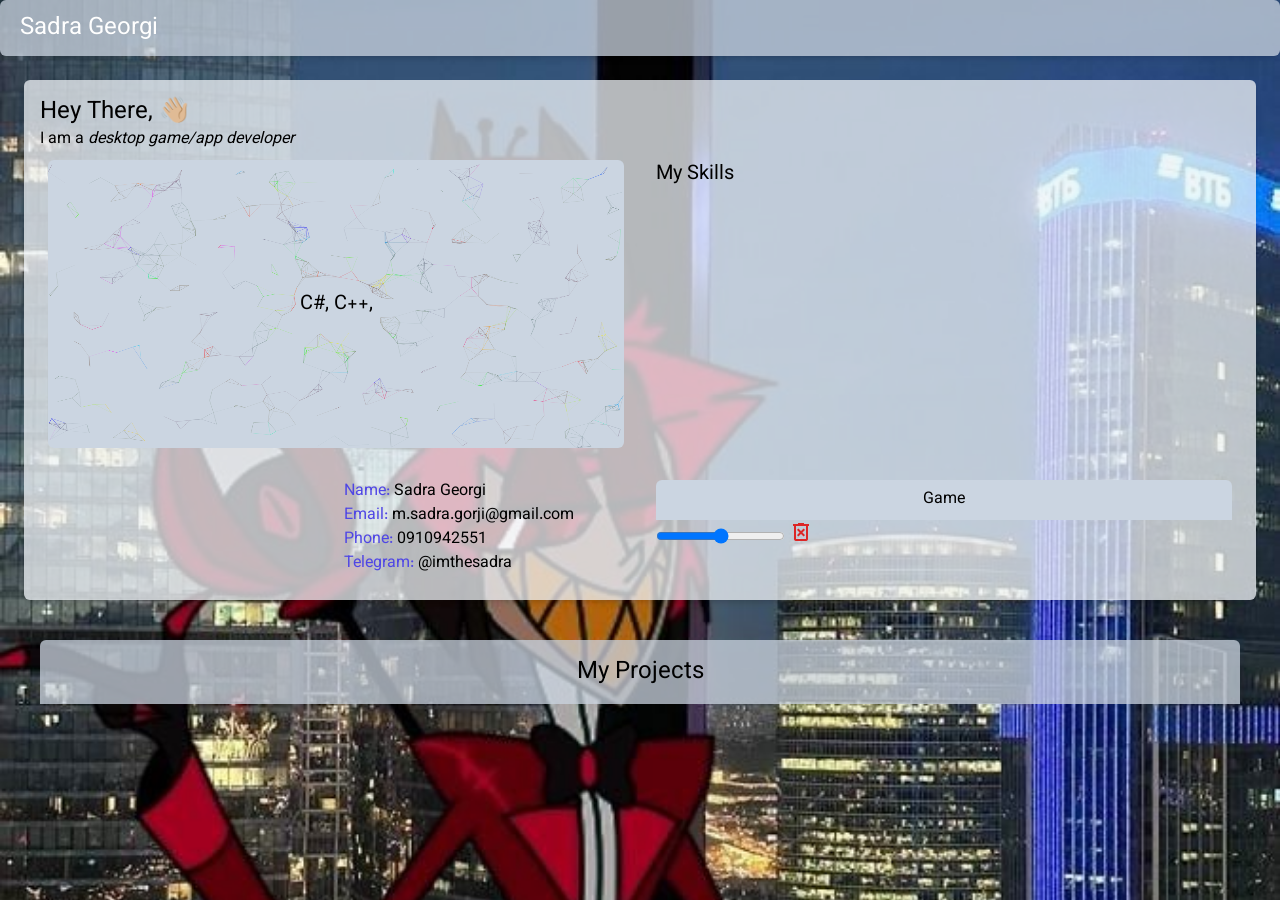
==== commit 6f4d2c5c: "background removed" ====
--- a/index.html
+++ b/index.html
@@ -33,9 +33,9 @@
 </head>
 
 <body class="font-vzir bg-white dark:bg-slate-900 w-full h-screen top-0 text-black dark:text-white">
-    <div style="z-index: -4; position: fixed;" class="w-screen h-screen" id="bg-div">
+<!--     <div style="z-index: -4; position: fixed;" class="w-screen h-screen" id="bg-div">
         <canvas width="860" height="217" style="width: 100%; height: auto; user-select: none; " id="bg_canvas"></canvas>
-    </div>
+    </div> -->
     <nav
         class="flex items-center justify-between flex-wrap bg-slate-300 dark:bg-slate-800 p-3 bg-opacity-75 dark:bg-opacity-75 shadow-md rounded-md w-full top-0">
         <div class="flex items-center flex-shrink-0 text-white mr-6">
@@ -169,7 +169,7 @@
     <div class="p-4">
         <div class="flex flex-row items-center justify-center justify-between w-full" id="images">
         </div>
-        <div class="flex flex-row items-center justify-center w-full bgBtnDiv font-vzir"
+<!--         <div class="flex flex-row items-center justify-center w-full bgBtnDiv font-vzir"
             style="align-items: center; justify-items: center; justify-content: center; display: flex;">
             <button
                 class="bgBtn font-2xl font-semibold rounded-md text-black dark:text-white bg-slate-300 dark:bg-slate-800"
@@ -254,7 +254,7 @@
                 </div>
             </button>
         </div>
-    </div>
+    </div> -->
 
     <footer class="px-6 bottom-0">
         <div class="bg-opacity-75 dark:bg-opacity-75 rounded-t-md bg-slate-300 dark:bg-slate-950 p-4">
@@ -278,7 +278,7 @@
                 document.getElementById("nav-content").classList.toggle("hidden");
             }
         </script>
-        <script type="x-shader/x-fragment">#version 300 es 
+<!--         <script type="x-shader/x-fragment">#version 300 es 
             precision highp float;
             out vec4 O;
             uniform float time;
@@ -312,8 +312,8 @@
                 col+=pattern(uv*s);
                 O=vec4(col,1);
             }</script>
-        <script src="./static/bg.js"></script>
+        <script src="./static/bg.js"></script> -->
     </div>
 </body>
 
-</html>+</html>
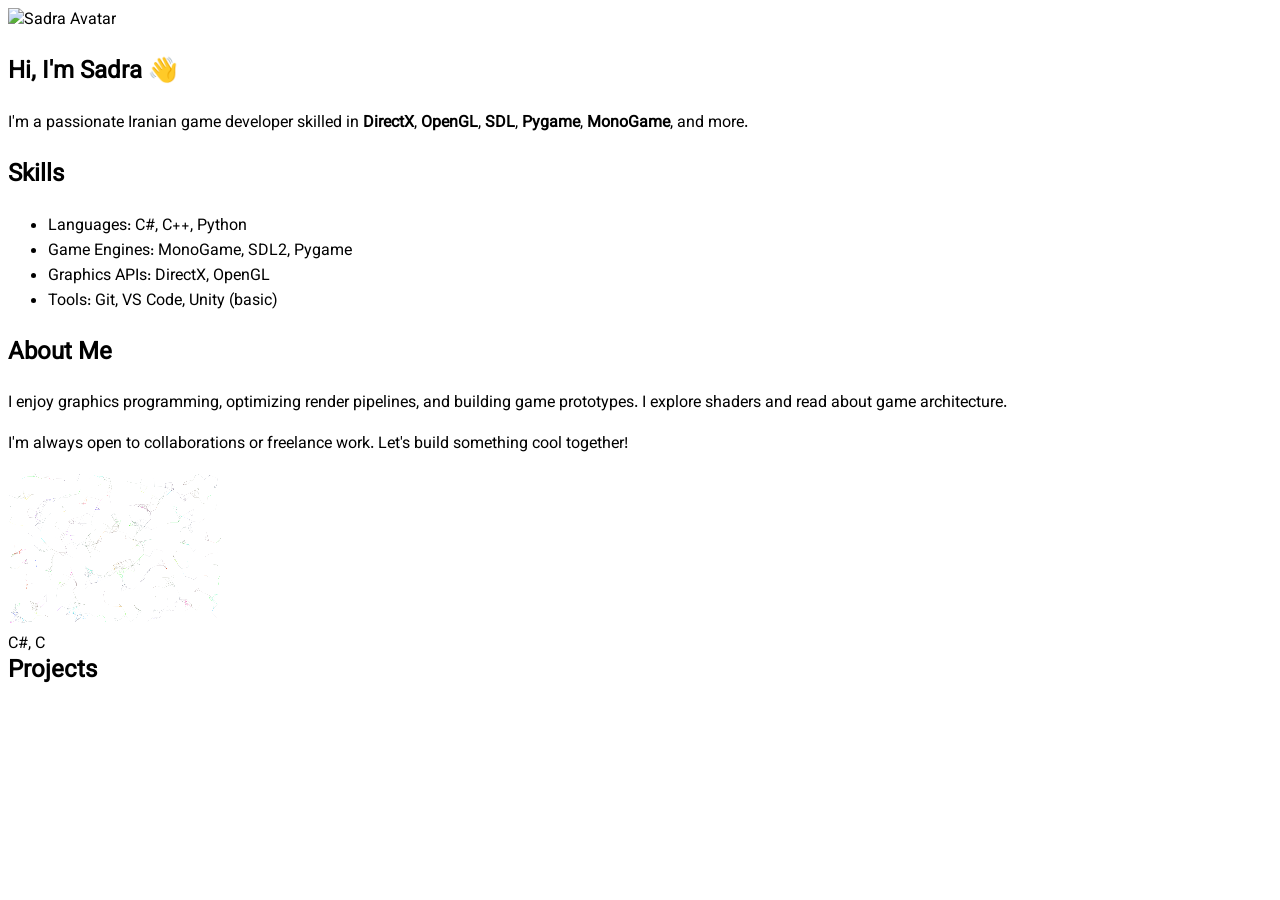
==== commit c03fbd96: "updated" ====
--- a/index.html
+++ b/index.html
@@ -1,319 +1,149 @@
-<!DOCTYPE html>
-<html lang="en">
-
-<head>
-    <meta charset="UTF-8">
-    <meta name="viewport" content="width=device-width, initial-scale=1.0">
-    <title>Sadra Georgi</title>
-    <link rel="stylesheet" href="./static/bgBtn.css">
-    <link rel="stylesheet" href="./static/fonts/fonts.css">
-    <link rel="stylesheet"
-        href="https://fonts.googleapis.com/css2?family=Material+Symbols+Outlined:opsz,wght,FILL,GRAD@20..48,100..700,0..1,-50..200" />
-    <style>
-        body {
-            background-image: url("/bg.jpg");
-            background-attachment: fixed;
-            background-repeat: no-repeat;
-            background-size: cover;
-        }
-    </style>
-    <meta name="description"
-        content="Hi there. im sadra. a iranian game developer. i know DirectX OpenGL SDL2 pygame MonoGame and ...">
-    <meta name="keywords" content="python, c#, game programming, python, c++, cpp, c#">
-    <meta property="og:title" content="Its me... Sadra (In the box)">
-    <meta property="og:description"
-        content="Hi there. im sadra. a iranian game developer. i know DirectX OpenGL SDL2 pygame MonoGame and ...\nfor more info you can visit my website">
-    <meta property="og:image" content="https://avatars.githubusercontent.com/u/104717267">
-    <meta property="og:url" content="https://imthesadra.github.io">
-    <meta name="twitter:card" content="summary_large_image">
-    <meta name="twitter:title" content="Its me... Sadra (In the box)">
-    <meta name="twitter:description"
-        content="Hi there. im sadra. a iranian game developer. i know DirectX OpenGL SDL2 pygame MonoGame and ...\nfor more info you can visit my website">
-    <meta name="twitter:image" content="https://avatars.githubusercontent.com/u/104717267">
-</head>
-
-<body class="font-vzir bg-white dark:bg-slate-900 w-full h-screen top-0 text-black dark:text-white">
-<!--     <div style="z-index: -4; position: fixed;" class="w-screen h-screen" id="bg-div">
-        <canvas width="860" height="217" style="width: 100%; height: auto; user-select: none; " id="bg_canvas"></canvas>
-    </div> -->
-    <nav
-        class="flex items-center justify-between flex-wrap bg-slate-300 dark:bg-slate-800 p-3 bg-opacity-75 dark:bg-opacity-75 shadow-md rounded-md w-full top-0">
-        <div class="flex items-center flex-shrink-0 text-white mr-6">
-            <a class="text-white no-underline hover:text-white hover:no-underline" href="/">
-                <span class="text-2xl pl-2">Sadra Georgi</span>
-            </a>
-        </div>
-
-        <div class="block lg:hidden">
-            <button id="nav-toggle"
-                class="flex items-center px-3 py-2 border rounded text-gray-500 border-gray-600 hover:text-white hover:border-white">
-                <span class="material-symbols-outlined">menu</span>
-                <title>Menu</title>
-            </button>
-        </div>
-
-        <div class="bg-opacity-75 dark:bg-opacity-75 w-full flex-grow lg:flex lg:items-center lg:w-auto hidden lg:block pt-6 lg:pt-0"
-            id="nav-content">
-            <ul class="list-reset lg:flex justify-end flex-1 items-center" id="menu_items">
-                <!-- <li class="mr-3">
-                    <a id="index-btn" class="inline-block text-gray-400 no-underline hover:text-gray-200
-                                hover:text-underline py-2 px-4" href="/">Home</a>
-                </li> -->
-                <!-- <li class="mr-3">
-                    <a id="news" class="inline-block text-gray-400 no-underline hover:text-gray-200
-                                        hover:text-underline py-2 px-4" href="/news">News</a>
-                </li>
-                <li class="mr-3">
-                    <a id="profile-btn" class="inline-block text-gray-400 no-underline hover:text-gray-200
-                                        hover:text-underline py-2 px-4" href="/account">Profile</a>
-                </li>
-                <li class="mr-3">
-                    <a id="api-btn" class="inline-block text-gray-400 no-underline hover:text-gray-200
-                                        hover:text-underline py-2 px-4" href="/documention">API Documention</a>
-                </li> -->
-            </ul>
-        </div>
-    </nav>
-
-    <div class=" text-black dark:text-white p-6 flex flex-row justify-center items-center h-9/10">
-        <div
-            class="bg-opacity-75 p-4 rounded-md shadow-md overflow-y dark:bg-slate-950 dark:bg-opacity-75 bg-slate-100 h-full w-full">
-            <p class="text-2xl">Hey There, <span id="hand" style="rotate: 0deg;">👋🏼</span></p>
-            <p>I am a <i>desktop game/app developer</i></p>
-            <div id="grid" class="grid h-full gap-4">
-                <div class="w-full h-full p-2 items-center text-center flex justify-center" id="bash_window">
-                    <canvas id="rainbow_canvas"
-                        class="w-full h-full rounded-md dark:bg-slate-950 dark:bg-opacity-100 bg-slate-300 bg-opacity-100"></canvas>
-                    <div class="text-xl text-black dark:text-white" id="typed-output"
-                        style="z-index: 2; position: absolute; max-width: 50%;"></div>
-                </div>
-                <div class="w-full h-full p-2">
-                    <p class="text-xl">My Skills</p>
-                    <div class="grid grid-cols-4">
-                        <div class="p-2"><img
-                                src="https://camo.githubusercontent.com/55856fb5524fa3c16627af16241febfabe81e16f1600169a891d599757671750/68747470733a2f2f696d672e736869656c64732e696f2f62616467652f632532332d2532333233393132302e7376673f7374796c653d666f722d7468652d6261646765266c6f676f3d632d7368617270266c6f676f436f6c6f723d7768697465"
-                                class="rounded-md" alt=""></div>
-                        <div class="p-2"><img
-                                src="https://camo.githubusercontent.com/1bfef5ecde33e0d269c309829ae79939861e08cceda91f473119f596419a113b/68747470733a2f2f696d672e736869656c64732e696f2f62616467652f432d3030353939433f7374796c653d666f722d7468652d6261646765266c6f676f3d63266c6f676f436f6c6f723d7768697465"
-                                class="rounded-md" alt=""></div>
-                        <div class="p-2"><img
-                                src="https://camo.githubusercontent.com/87387d674f9ab13f27a5a808fc3489926702a7645f47ea0fa3540c4d02471e83/68747470733a2f2f696d672e736869656c64732e696f2f62616467652f432532422532422d3030353939433f7374796c653d666f722d7468652d6261646765266c6f676f3d63253242253242266c6f676f436f6c6f723d776869746560"
-                                class="rounded-md" alt=""></div>
-                        <div class="p-2"><img
-                                src="https://camo.githubusercontent.com/001d4637c08910acf414f12a1682879a1f99867f6f9a3550f0541e7d03dd34a2/68747470733a2f2f696d672e736869656c64732e696f2f62616467652f435353332d3135373242363f7374796c653d666f722d7468652d6261646765266c6f676f3d63737333266c6f676f436f6c6f723d7768697465"
-                                class="rounded-md" alt=""></div>
-                        <div class="p-2"><img
-                                src="https://camo.githubusercontent.com/10c7a8fa2cf317cc7c4af6f13efac086a9f0ea010f0dfc746c94e5cde310b339/68747470733a2f2f696d672e736869656c64732e696f2f62616467652f48544d4c352d4533344632363f7374796c653d666f722d7468652d6261646765266c6f676f3d68746d6c35266c6f676f436f6c6f723d7768697465"
-                                class="rounded-md" alt=""></div>
-                        <div class="p-2"><img
-                                src="https://camo.githubusercontent.com/9bbd4c2b5f7cda139d91d34caa14392df56353ca55e19b58184610aa8b123854/68747470733a2f2f696d672e736869656c64732e696f2f62616467652f4a6176615363726970742d3332333333303f7374796c653d666f722d7468652d6261646765266c6f676f3d6a617661736372697074266c6f676f436f6c6f723d463744463145"
-                                class="rounded-md" alt=""></div>
-                        <div class="p-2"><img
-                                src="https://camo.githubusercontent.com/59f1bf1e0c03f98c620e6456751406b0c8dba1ac0590704d93303b45cfe536ab/68747470733a2f2f696d672e736869656c64732e696f2f62616467652f5048502d3737374242343f7374796c653d666f722d7468652d6261646765266c6f676f3d706870266c6f676f436f6c6f723d7768697465"
-                                class="rounded-md" alt=""></div>
-                        <div class="p-2"><img
-                                src="https://camo.githubusercontent.com/b61ae322b2b0d53e96018f39fe64adbe074638f521699afc73246ece35aad883/68747470733a2f2f696d672e736869656c64732e696f2f62616467652f4f70656e474c2d4646464646463f7374796c653d666f722d7468652d6261646765266c6f676f3d6f70656e676c"
-                                class="rounded-md" alt=""></div>
-                        <div class="p-2"><img
-                                src="https://camo.githubusercontent.com/886e1c46655d3fc8e75e54a8429fdb546e8a0ac789e806a7d2f776275ff17bd4/68747470733a2f2f696d672e736869656c64732e696f2f62616467652f70352532306a732d4544323235443f7374796c653d666f722d7468652d6261646765266c6f676f3d7035646f746a73266c6f676f436f6c6f723d7768697465"
-                                class="rounded-md" alt=""></div>
-                        <div class="p-2"><img
-                                src="https://camo.githubusercontent.com/f4c52b575a890c7e67c6541271fc5733506088d19c77ffde6bab3e18e7948536/68747470733a2f2f696d672e736869656c64732e696f2f62616467652f2e4e45542d3543324439313f7374796c653d666f722d7468652d6261646765266c6f676f3d2e6e6574266c6f676f436f6c6f723d7768697465"
-                                class="rounded-md" alt=""></div>
-                        <div class="p-2"><img
-                                src="https://camo.githubusercontent.com/5c49521f94c7423faeb070475e022721587aff1c097bd05e3756ac33bc612758/68747470733a2f2f696d672e736869656c64732e696f2f62616467652f446a616e676f2d3039324532303f7374796c653d666f722d7468652d6261646765266c6f676f3d646a616e676f266c6f676f436f6c6f723d677265656e"
-                                class="rounded-md" alt=""></div>
-                        <div class="p-2"><img
-                                src="https://camo.githubusercontent.com/16f9c749a14960dbe5c84cf8b66cfa3b04d8d39022654239755ae1e5114fd068/68747470733a2f2f696d672e736869656c64732e696f2f62616467652f466c61736b2d3030303030303f7374796c653d666f722d7468652d6261646765266c6f676f3d666c61736b266c6f676f436f6c6f723d7768697465"
-                                class="rounded-md" alt=""></div>
-                        <div class="p-2"><img
-                                src="https://camo.githubusercontent.com/2f6cac47206cf37a9a08befc6a5b890c502278b54b6b05581618ff416ea2f8a8/68747470733a2f2f696d672e736869656c64732e696f2f62616467652f6f70656e63762d25323377686974652e7376673f7374796c653d666f722d7468652d6261646765266c6f676f3d6f70656e6376266c6f676f436f6c6f723d7768697465"
-                                class="rounded-md" alt=""></div>
-                        <div class="p-2"><img
-                                src="https://camo.githubusercontent.com/dfba2a5ec89e3df8642ef5cccbf01ea8f597476812f0823be491b11c34e1c990/68747470733a2f2f696d672e736869656c64732e696f2f62616467652f4e756d70792d3737374242343f7374796c653d666f722d7468652d6261646765266c6f676f3d6e756d7079266c6f676f436f6c6f723d7768697465"
-                                class="rounded-md" alt=""></div>
-                        <div class="p-2"><img
-                                src="https://camo.githubusercontent.com/6a5f39a6036a5a41aee23ec5e72ddfd4cc69cf75728b1c73ccc69e55b348c377/68747470733a2f2f696d672e736869656c64732e696f2f62616467652f6a736f6e2d3545354335433f7374796c653d666f722d7468652d6261646765266c6f676f3d6a736f6e266c6f676f436f6c6f723d7768697465"
-                                class="rounded-md" alt=""></div>
-
-                    </div>
-                </div>
-                <div class="w-full h-full p-2 grid grid-cols-2">
-                    <div>
-                        <img src="https://avatars.githubusercontent.com/u/104717267" class="rounded-md shadow-md"
-                            alt="">
-                    </div>
-                    <div class="px-2">
-                        <p><span class="text-indigo-600">Name: </span>Sadra Georgi</p>
-                        <p><span class="text-indigo-600">Email: </span>m.sadra.gorji@gmail.com</p>
-                        <p><span class="text-indigo-600">Phone: </span>0910942551</p>
-                        <p><span class="text-indigo-600">Telegram: </span><a
-                                href="https://t.me/imthesadra">@imthesadra</a></p>
-                    </div>
-                </div>
-                <div class="w-full h-full p-2" id="game_window">
-                    <div
-                        class="w-full rounded-t-md text-center bg-slate-300 dark:bg-gray-800 py-2 h-1/10 text-black dark:text-white">
-                        Game</div>
-                    <div style="position: absolute; z-index: 2;">
-                        <input type="range" id="rSize" maxlength="110" minlength="10" step="0.5"
-                            class="text-indigo-600">
-                        <button id="clear" class="text-red-600">
-                            <span class="material-symbols-outlined">delete_forever</span></button>
-                    </div>
-                </div>
-            </div>
-        </div>
-    </div>
-
-    <div class="p-4">
-        <div class="flex flex-row items-center justify-center justify-between w-full" id="images">
-        </div>
-<!--         <div class="flex flex-row items-center justify-center w-full bgBtnDiv font-vzir"
-            style="align-items: center; justify-items: center; justify-content: center; display: flex;">
-            <button
-                class="bgBtn font-2xl font-semibold rounded-md text-black dark:text-white bg-slate-300 dark:bg-slate-800"
-                id="bgBtn">Background
-                <div class="star-1">
-                    <svg xmlns:xlink="http://www.w3.org/1999/xlink" viewBox="0 0 784.11 815.53"
-                        style="shape-rendering:geometricPrecision; text-rendering:geometricPrecision; image-rendering:optimizeQuality; fill-rule:evenodd; clip-rule:evenodd"
-                        version="1.1" xml:space="preserve" xmlns="http://www.w3.org/2000/svg">
-                        <defs></defs>
-                        <g id="Layer_x0020_1">
-                            <metadata id="CorelCorpID_0Corel-Layer"></metadata>
-                            <path
-                                d="M392.05 0c-20.9,210.08 -184.06,378.41 -392.05,407.78 207.96,29.37 371.12,197.68 392.05,407.74 20.93,-210.06 184.09,-378.37 392.05,-407.74 -207.98,-29.38 -371.16,-197.69 -392.06,-407.78z"
-                                class="fil0"></path>
-                        </g>
-                    </svg>
-                </div>
-                <div class="star-2">
-                    <svg xmlns:xlink="http://www.w3.org/1999/xlink" viewBox="0 0 784.11 815.53"
-                        style="shape-rendering:geometricPrecision; text-rendering:geometricPrecision; image-rendering:optimizeQuality; fill-rule:evenodd; clip-rule:evenodd"
-                        version="1.1" xml:space="preserve" xmlns="http://www.w3.org/2000/svg">
-                        <defs></defs>
-                        <g id="Layer_x0020_1">
-                            <metadata id="CorelCorpID_0Corel-Layer"></metadata>
-                            <path
-                                d="M392.05 0c-20.9,210.08 -184.06,378.41 -392.05,407.78 207.96,29.37 371.12,197.68 392.05,407.74 20.93,-210.06 184.09,-378.37 392.05,-407.74 -207.98,-29.38 -371.16,-197.69 -392.06,-407.78z"
-                                class="fil0"></path>
-                        </g>
-                    </svg>
-                </div>
-                <div class="star-3">
-                    <svg xmlns:xlink="http://www.w3.org/1999/xlink" viewBox="0 0 784.11 815.53"
-                        style="shape-rendering:geometricPrecision; text-rendering:geometricPrecision; image-rendering:optimizeQuality; fill-rule:evenodd; clip-rule:evenodd"
-                        version="1.1" xml:space="preserve" xmlns="http://www.w3.org/2000/svg">
-                        <defs></defs>
-                        <g id="Layer_x0020_1">
-                            <metadata id="CorelCorpID_0Corel-Layer"></metadata>
-                            <path
-                                d="M392.05 0c-20.9,210.08 -184.06,378.41 -392.05,407.78 207.96,29.37 371.12,197.68 392.05,407.74 20.93,-210.06 184.09,-378.37 392.05,-407.74 -207.98,-29.38 -371.16,-197.69 -392.06,-407.78z"
-                                class="fil0"></path>
-                        </g>
-                    </svg>
-                </div>
-                <div class="star-4">
-                    <svg xmlns:xlink="http://www.w3.org/1999/xlink" viewBox="0 0 784.11 815.53"
-                        style="shape-rendering:geometricPrecision; text-rendering:geometricPrecision; image-rendering:optimizeQuality; fill-rule:evenodd; clip-rule:evenodd"
-                        version="1.1" xml:space="preserve" xmlns="http://www.w3.org/2000/svg">
-                        <defs></defs>
-                        <g id="Layer_x0020_1">
-                            <metadata id="CorelCorpID_0Corel-Layer"></metadata>
-                            <path
-                                d="M392.05 0c-20.9,210.08 -184.06,378.41 -392.05,407.78 207.96,29.37 371.12,197.68 392.05,407.74 20.93,-210.06 184.09,-378.37 392.05,-407.74 -207.98,-29.38 -371.16,-197.69 -392.06,-407.78z"
-                                class="fil0"></path>
-                        </g>
-                    </svg>
-                </div>
-                <div class="star-5">
-                    <svg xmlns:xlink="http://www.w3.org/1999/xlink" viewBox="0 0 784.11 815.53"
-                        style="shape-rendering:geometricPrecision; text-rendering:geometricPrecision; image-rendering:optimizeQuality; fill-rule:evenodd; clip-rule:evenodd"
-                        version="1.1" xml:space="preserve" xmlns="http://www.w3.org/2000/svg">
-                        <defs></defs>
-                        <g id="Layer_x0020_1">
-                            <metadata id="CorelCorpID_0Corel-Layer"></metadata>
-                            <path
-                                d="M392.05 0c-20.9,210.08 -184.06,378.41 -392.05,407.78 207.96,29.37 371.12,197.68 392.05,407.74 20.93,-210.06 184.09,-378.37 392.05,-407.74 -207.98,-29.38 -371.16,-197.69 -392.06,-407.78z"
-                                class="fil0"></path>
-                        </g>
-                    </svg>
-                </div>
-                <div class="star-6">
-                    <svg xmlns:xlink="http://www.w3.org/1999/xlink" viewBox="0 0 784.11 815.53"
-                        style="shape-rendering:geometricPrecision; text-rendering:geometricPrecision; image-rendering:optimizeQuality; fill-rule:evenodd; clip-rule:evenodd"
-                        version="1.1" xml:space="preserve" xmlns="http://www.w3.org/2000/svg">
-                        <defs></defs>
-                        <g id="Layer_x0020_1">
-                            <metadata id="CorelCorpID_0Corel-Layer"></metadata>
-                            <path
-                                d="M392.05 0c-20.9,210.08 -184.06,378.41 -392.05,407.78 207.96,29.37 371.12,197.68 392.05,407.74 20.93,-210.06 184.09,-378.37 392.05,-407.74 -207.98,-29.38 -371.16,-197.69 -392.06,-407.78z"
-                                class="fil0"></path>
-                        </g>
-                    </svg>
-                </div>
-            </button>
-        </div>
-    </div> -->
-
-    <footer class="px-6 bottom-0">
-        <div class="bg-opacity-75 dark:bg-opacity-75 rounded-t-md bg-slate-300 dark:bg-slate-950 p-4">
-            <p class="text-2xl text-center">My Projects</p>
-            <div class="grid gap-4" id="projects">
-                
-            </div>
-        </div>
-    </footer>
-
-
-    <div>
-        <script src="./static/tailwind.js"></script>
-        <script src="./static/p5.js"></script>
-        <script src="./static/game.js"></script>
-        <script src="./static/typed.js"></script>
-        <script src="./static/main.js"></script>
-        <script src="./static/rainbow.js"></script>
-        <script>
-            document.getElementById('nav-toggle').onclick = function () {
-                document.getElementById("nav-content").classList.toggle("hidden");
-            }
-        </script>
-<!--         <script type="x-shader/x-fragment">#version 300 es 
-            precision highp float;
-            out vec4 O;
-            uniform float time;
-            uniform vec2 resolution;
-            #define FC gl_FragCoord.xy
-            #define R resolution
-            #define T time
-            #define hue(a) (.6+.6*cos(6.3*(a)+vec3(0,83,21)))
-            float rnd(float a) {
-                vec2 p=fract(a*vec2(12.9898,78.233));	p+=dot(p,p*345.);
-                return fract(p.x*p.y);
-            }
-            vec3 pattern(vec2 uv) {
-                vec3 col=vec3(0);
-                for (float i=.0; i++<20.;) {
-                    float a=rnd(i);
-                    vec2 n=vec2(a,fract(a*34.56)), p=sin(n*(T+7.)+T*.5);
-                    float d=dot(uv-p,uv-p);
-                    col+=.00125/d*hue(dot(uv,uv)+i*.125+T);
-                }
-                return col;
-            }
-            void main(void) {
-                vec2 uv=(FC-.5*R)/min(R.x,R.y);
-                vec3 col=vec3(0);
-                float s=2.4,
-                a=atan(uv.x,uv.y),
-                b=length(uv);
-                uv=vec2(a*5./6.28318,.05/tan(b)+T);
-                uv=fract(uv)-.5;
-                col+=pattern(uv*s);
-                O=vec4(col,1);
-            }</script>
-        <script src="./static/bg.js"></script> -->
-    </div>
-</body>
-
-</html>
+<!DOCTYPE html>
+<html lang="en" class="dark">
+
+<head>
+    <meta charset="UTF-8" />
+    <meta name="viewport" content="width=device-width, initial-scale=1.0" />
+    <title>Sadra Georgi</title>
+
+    <!-- Tailwind CSS CDN -->
+    <script src="https://cdn.tailwindcss.com"></script>
+
+    <!-- Tailwind Dark Mode Config -->
+    <script>
+        tailwind.config = {
+            darkMode: 'class',
+            theme: {
+                extend: {
+                    fontFamily: {
+                        vzir: ['"Vazirmatn"', 'IBM Plex Mono', 'monospace'],
+                    },
+                },
+            },
+        };
+    </script>
+
+    <!-- Fonts -->
+    <link href="https://fonts.googleapis.com/css2?family=IBM+Plex+Mono:ital,wght@1,500&display=swap" rel="stylesheet" />
+    <link rel="stylesheet" href="./static/fonts/fonts.css" />
+    <link rel="shortcut icon" href="https://avatars.githubusercontent.com/u/104717267" type="image/png">
+
+    <!-- SEO / Social -->
+    <meta name="description"
+        content="Hi there. I'm Sadra, an Iranian game developer experienced in DirectX, OpenGL, SDL2, Pygame, MonoGame and more.">
+    <meta name="keywords" content="python, c#, game programming, c++, cpp, iranian developer">
+    <meta property="og:title" content="It's me... Sadra (In the box)">
+    <meta property="og:description"
+        content="Hi there. I'm Sadra, an Iranian game developer. Visit my site to learn more.">
+    <meta property="og:image" content="https://avatars.githubusercontent.com/u/104717267">
+    <meta property="og:url" content="https://imthesadra.github.io">
+    <meta name="twitter:card" content="summary_large_image">
+    <meta name="twitter:title" content="It's me... Sadra (In the box)">
+    <meta name="twitter:description"
+        content="Hi there. I'm Sadra, an Iranian game developer. Visit my site to learn more.">
+    <meta name="twitter:image" content="https://avatars.githubusercontent.com/u/104717267">
+</head>
+
+<body
+    class="font-vzir bg-white text-black dark:bg-slate-900 dark:text-white min-h-screen flex items-center justify-center px-4">
+    <main class="max-w-6xl w-full space-y-8 py-10">
+        <!-- Personal Info -->
+        <section class="text-center space-y-4">
+            <img src="https://avatars.githubusercontent.com/u/104717267" alt="Sadra Avatar"
+                class="w-28 h-28 rounded-full mx-auto shadow-lg" />
+            <h1 class="text-3xl font-bold">Hi, I'm Sadra 👋</h1>
+            <p class="text-lg max-w-2xl mx-auto">
+                I'm a passionate Iranian game developer skilled in <strong>DirectX</strong>, <strong>OpenGL</strong>,
+                <strong>SDL</strong>, <strong>Pygame</strong>, <strong>MonoGame</strong>, and more.
+            </p>
+        </section>
+
+        <!-- Skills & Info Windows -->
+        <section class="grid grid-cols-1 md:grid-cols-2 gap-6 border-t border-slate-700 py-4">
+            <!-- Window 1 -->
+            <div class="bg-slate-800 border border-slate-700 rounded-lg shadow-lg overflow-hidden">
+                <div class="bg-slate-900 px-4 py-3 border-b border-slate-700 flex space-x-2">
+                    <div class="w-3 h-3 rounded-full bg-red-500"></div>
+                    <div class="w-3 h-3 rounded-full bg-yellow-500"></div>
+                    <div class="w-3 h-3 rounded-full bg-green-500"></div>
+                </div>
+                <div class="p-4 space-y-2">
+                    <h2 class="text-xl font-semibold">Skills</h2>
+                    <ul class="list-disc list-inside text-sm space-y-1">
+                        <li>Languages: C#, C++, Python</li>
+                        <li>Game Engines: MonoGame, SDL2, Pygame</li>
+                        <li>Graphics APIs: DirectX, OpenGL</li>
+                        <li>Tools: Git, VS Code, Unity (basic)</li>
+                    </ul>
+                    <a href="./resume.pdf"></a>
+                </div>
+            </div>
+
+            <!-- Window 2 -->
+            <div class="bg-slate-800 border border-slate-700 rounded-lg shadow-lg overflow-hidden">
+                <div class="bg-slate-900 px-4 py-3 border-b border-slate-700 flex space-x-2">
+                    <div class="w-3 h-3 rounded-full bg-red-500"></div>
+                    <div class="w-3 h-3 rounded-full bg-yellow-500"></div>
+                    <div class="w-3 h-3 rounded-full bg-green-500"></div>
+                </div>
+                <div class="p-4 space-y-2">
+                    <h2 class="text-xl font-semibold">About Me</h2>
+                    <p class="text-sm">
+                        I enjoy graphics programming, optimizing render pipelines, and building game
+                        prototypes. I explore shaders and read about game architecture.
+                    </p>
+                    <p class="text-sm">
+                        I'm always open to collaborations or freelance work. Let's build something cool together!
+                    </p>
+                </div>
+            </div>
+        </section>
+
+        <section id="idk" class="border-t border-slate-700 py-4">
+            <div class="bg-slate-800 border border-slate-700 rounded-lg shadow-lg overflow-hidden text-center ">
+                <div class="bg-slate-900 px-4 py-3 border-b border-slate-700 flex space-x-2">
+                    <div class="w-3 h-3 rounded-full bg-red-500"></div>
+                    <div class="w-3 h-3 rounded-full bg-yellow-500"></div>
+                    <div class="w-3 h-3 rounded-full bg-green-500"></div>
+                </div>
+                <div class="w-full h-full p-2 items-center text-center flex justify-center">
+                    <canvas id="rainbow_canvas" class="w-full h-full"> </canvas>
+                    <div class="text-xl text-black dark:text-white font-semibold" id="typed-output"
+                        style="z-index: 2; position: absolute; max-width: 50%;"
+                        style="z-index: 2; position: absolute; max-width: 50%;">Kernel Creati</div>
+                </div>
+            </div>
+        </section>
+
+        <section id="myprojects" class="py-12 space-y-8 justify-center">
+            <h2 class="text-3xl font-bold text-center">Projects</h2>
+
+            <div class="grid grid-cols-1 md:grid-cols-2 gap-6 place-items-center px-4" id="projects">
+                <!-- Project Card -->
+                <!-- <div class="bg-slate-800 border border-slate-700 rounded-lg shadow-lg overflow-hidden">
+                    <img src="https://via.placeholder.com/600x300?text=Project+Image" alt="Project Name"
+                        class="w-full h-48 object-cover" />
+                    <div class="p-4 space-y-2">
+                        <a href="https://github.com/imthesadra/sample-project" target="_blank"
+                            class="text-xl font-semibold text-blue-400 hover:underline">
+                            Sample Game Project
+                        </a>
+                        <p class="text-sm text-gray-300">
+                            A 2D platformer built using MonoGame. It includes tile-based maps, basic physics, and
+                            animated sprites. Designed for performance and clean architecture.
+                        </p>
+                    </div>
+                </div> -->
+            </div>
+        </section>
+
+    </main>
+
+    <script src="./static/style.js"></script>
+    <script src="./static/rainbow.js"></script>
+    <script src="./static/p5.js"></script>
+    <script src="./static/typed.js"></script>
+    <script src="./static/main.js"></script>
+</body>
+
+</html>
--- a/static/fonts/fonts.css
+++ b/static/fonts/fonts.css
@@ -1,8 +1,8 @@
-@font-face {
-    font-family: "vzir";
-    src: url('/static/fonts/vzir.ttf');
-}
-
-.font-vzir {
-    font-family: "vzir";
+@font-face {
+    font-family: "vzir";
+    src: url('/static/fonts/vzir.ttf');
+}
+
+.font-vzir {
+    font-family: "vzir";
 }
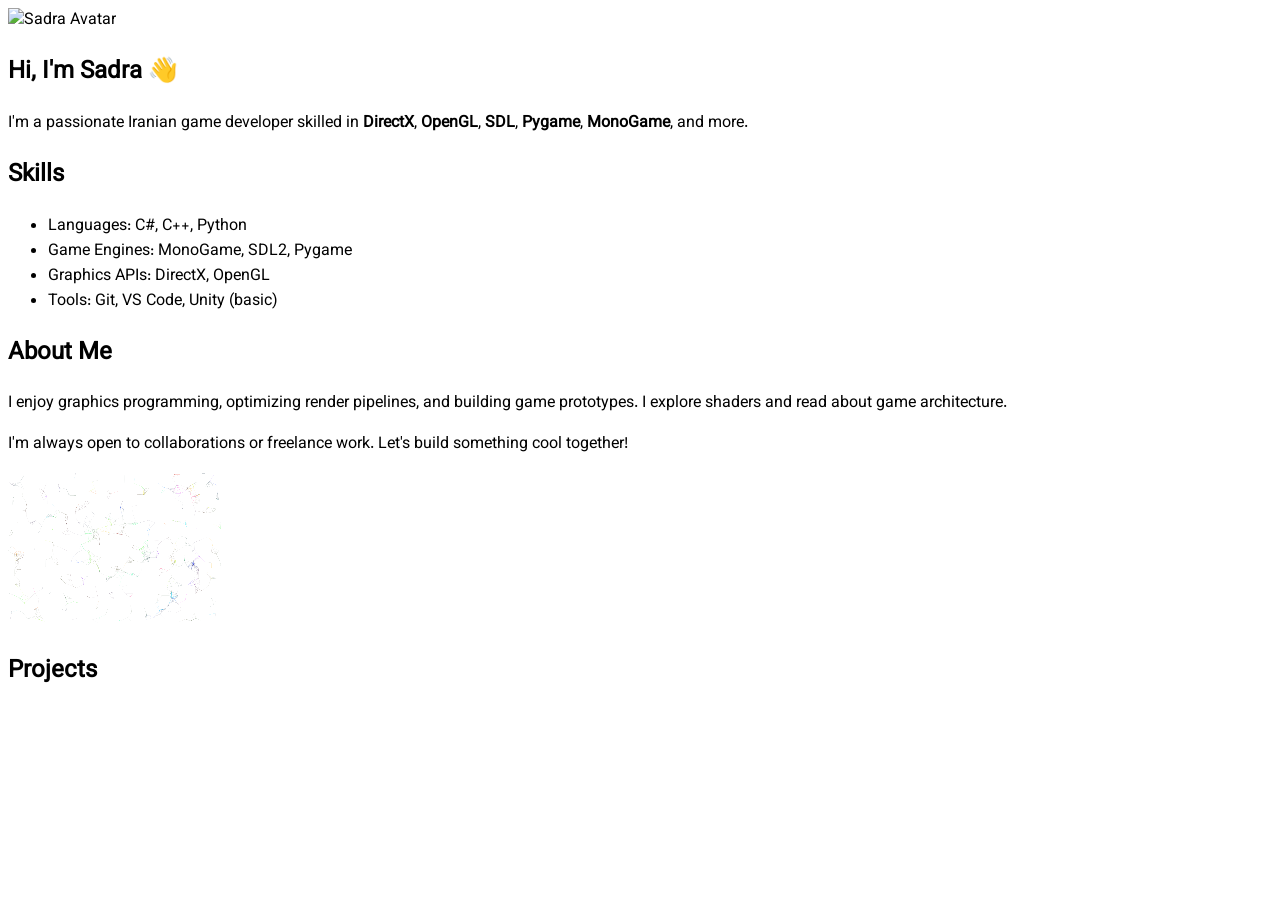
==== commit 99a3888c: "Refactor index.html structure and content" ====
--- a/index.html
+++ b/index.html
@@ -110,7 +110,7 @@
                     <canvas id="rainbow_canvas" class="w-full h-full"> </canvas>
                     <div class="text-xl text-black dark:text-white font-semibold" id="typed-output"
                         style="z-index: 2; position: absolute; max-width: 50%;"
-                        style="z-index: 2; position: absolute; max-width: 50%;">Kernel Creati</div>
+                        style="z-index: 2; position: absolute; max-width: 50%;"></div>
                 </div>
             </div>
         </section>
@@ -146,4 +146,4 @@
     <script src="./static/main.js"></script>
 </body>
 
-</html>+</html>
